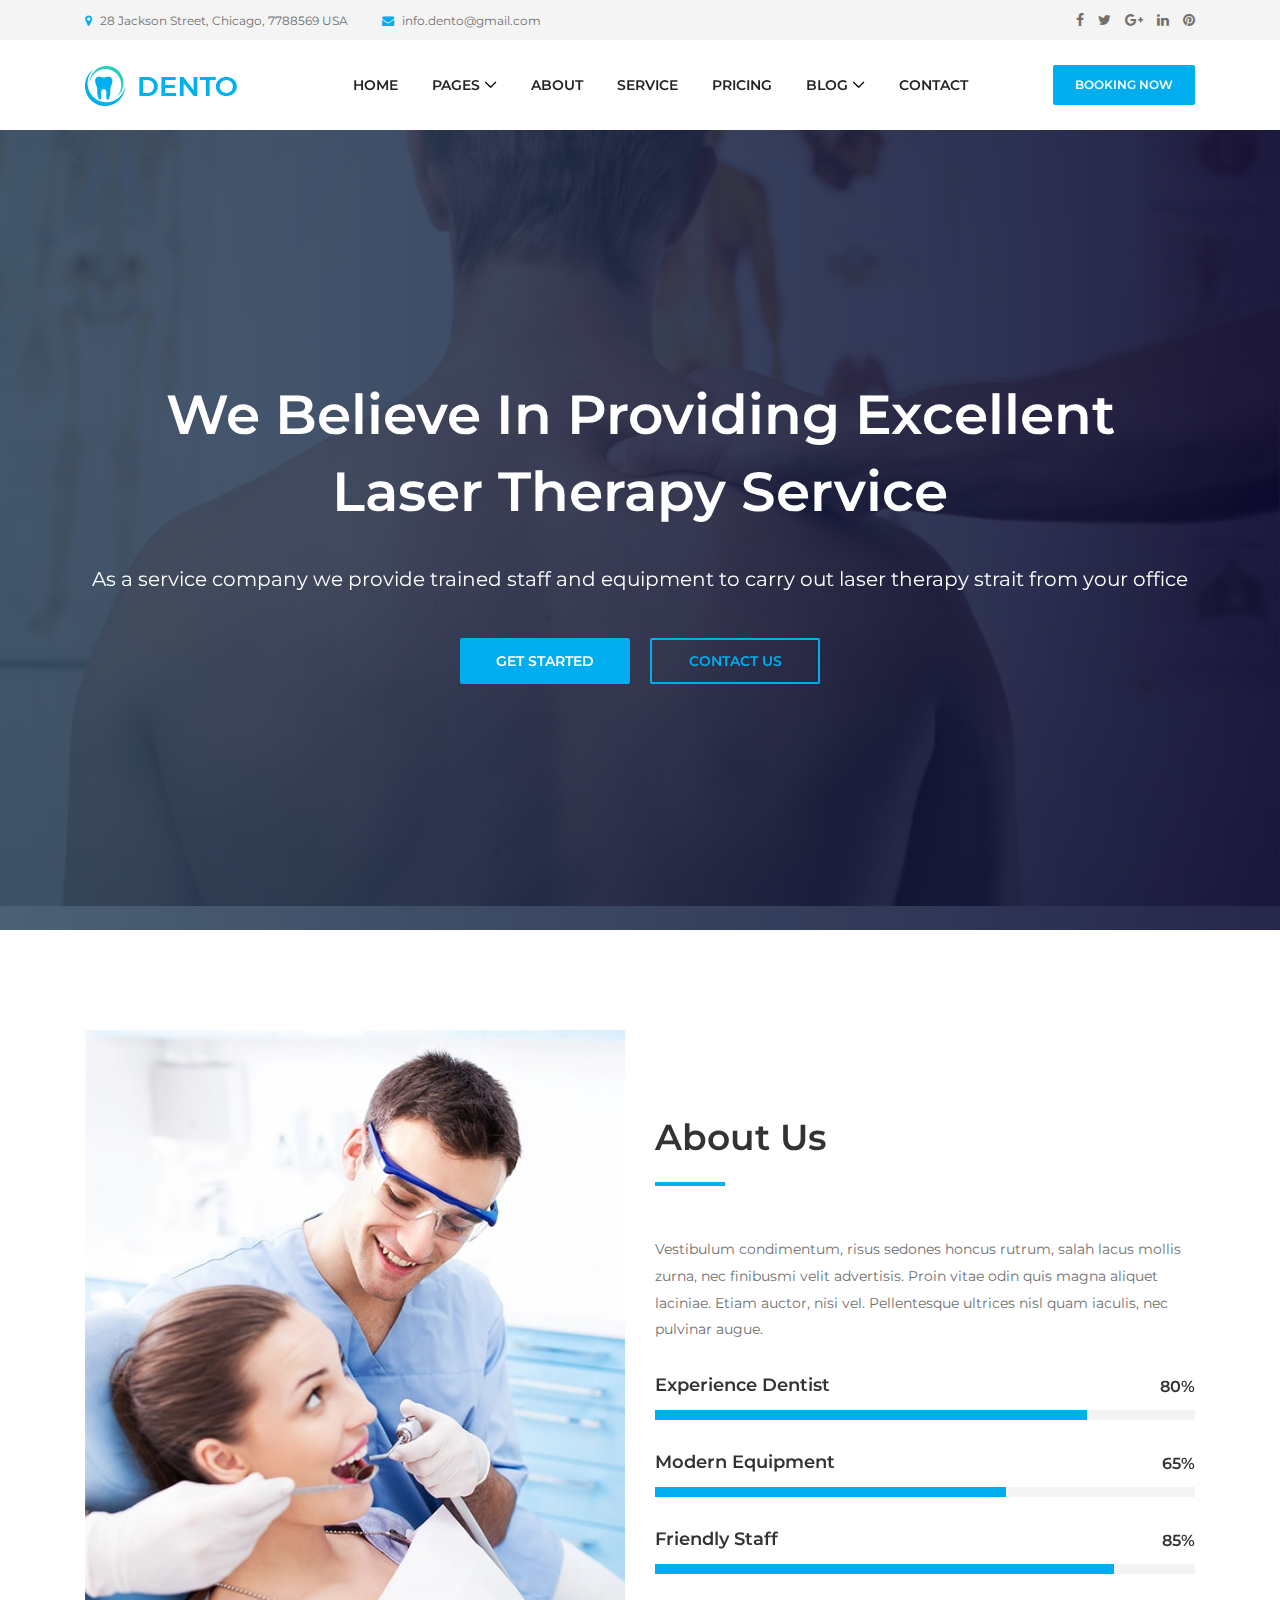
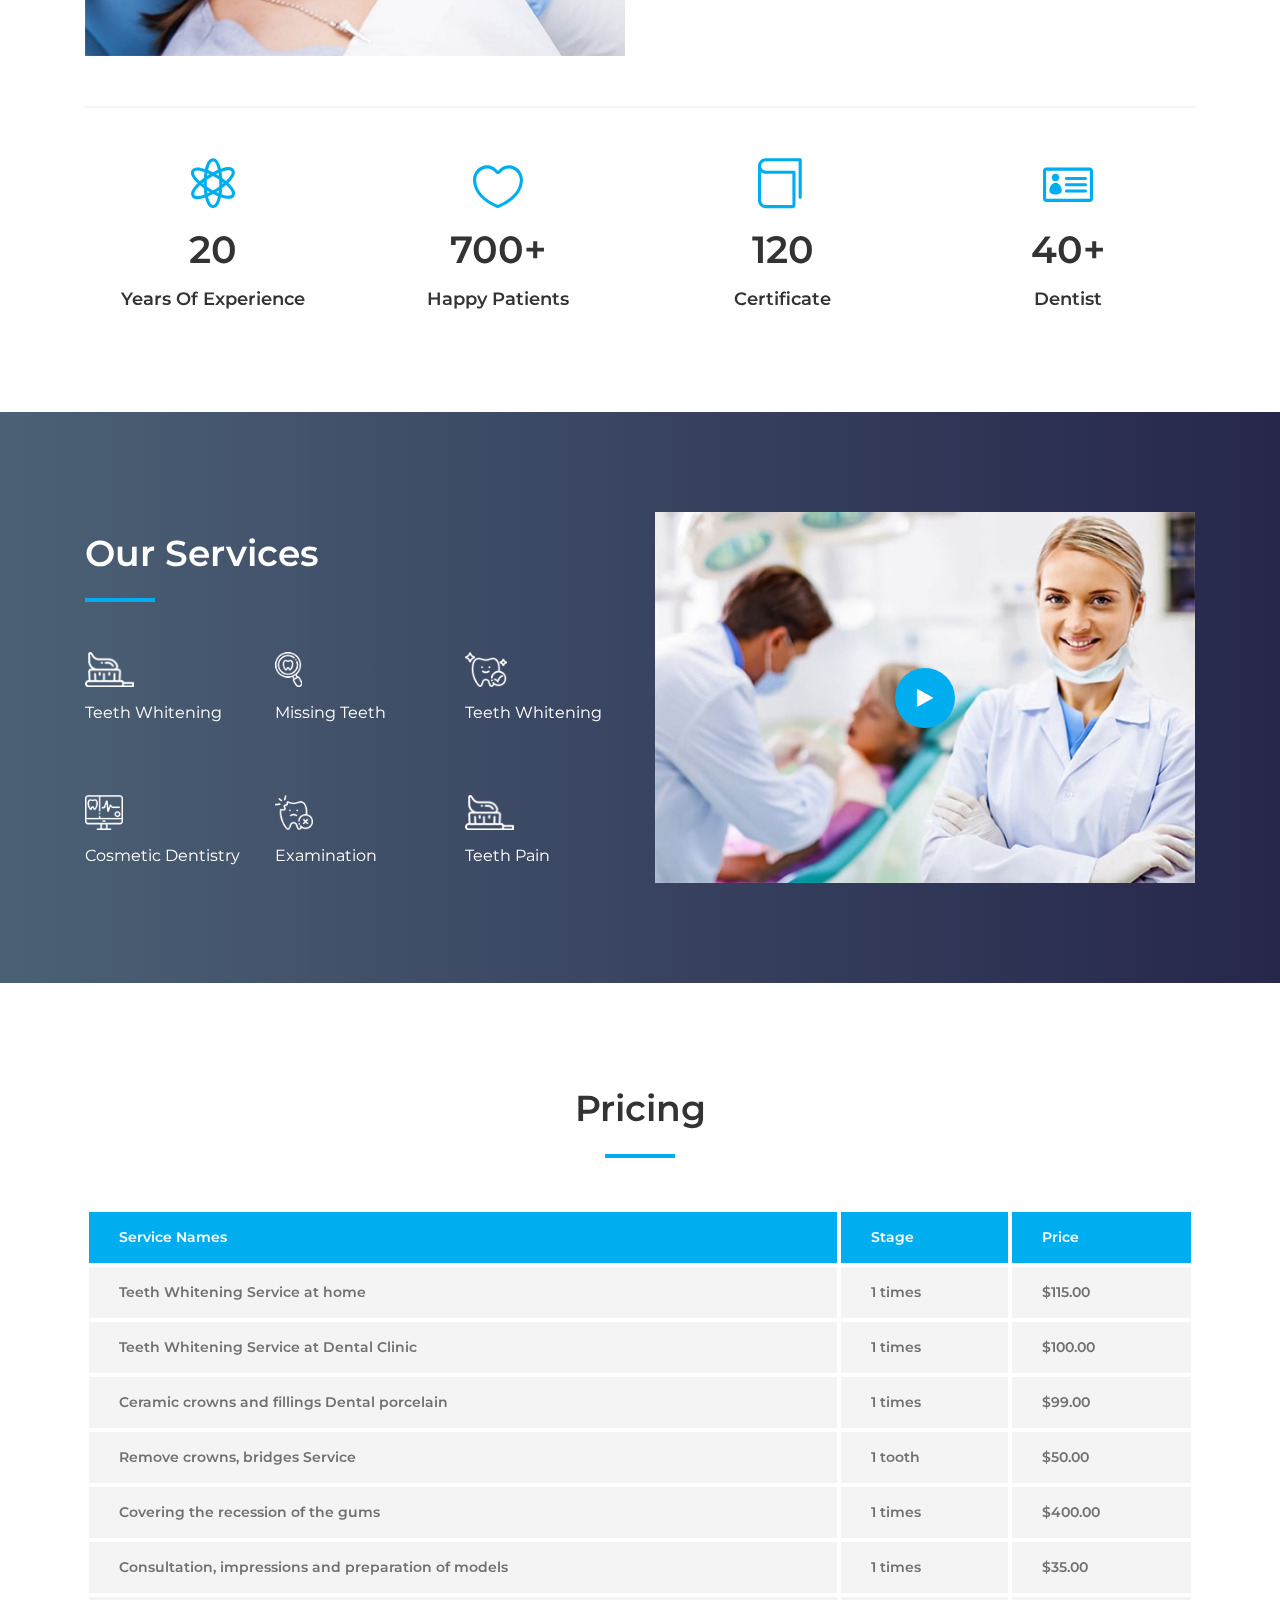
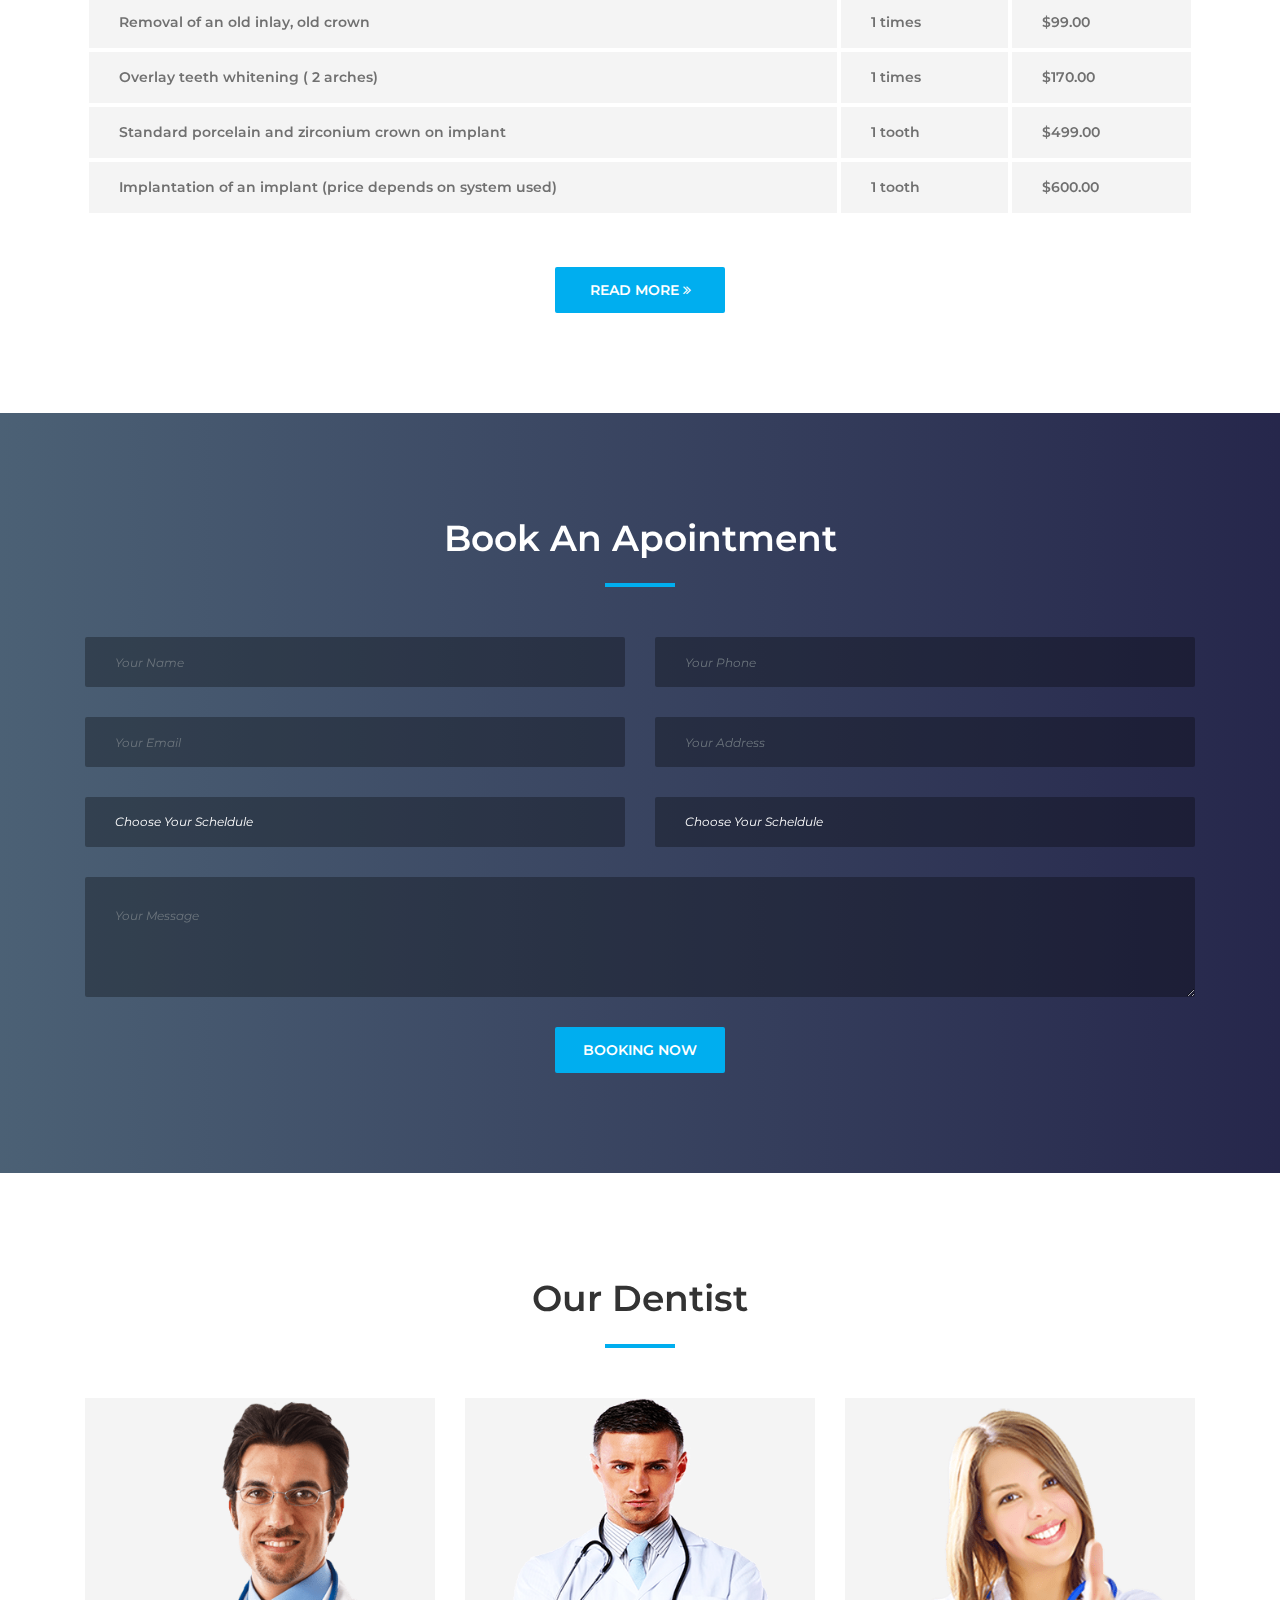
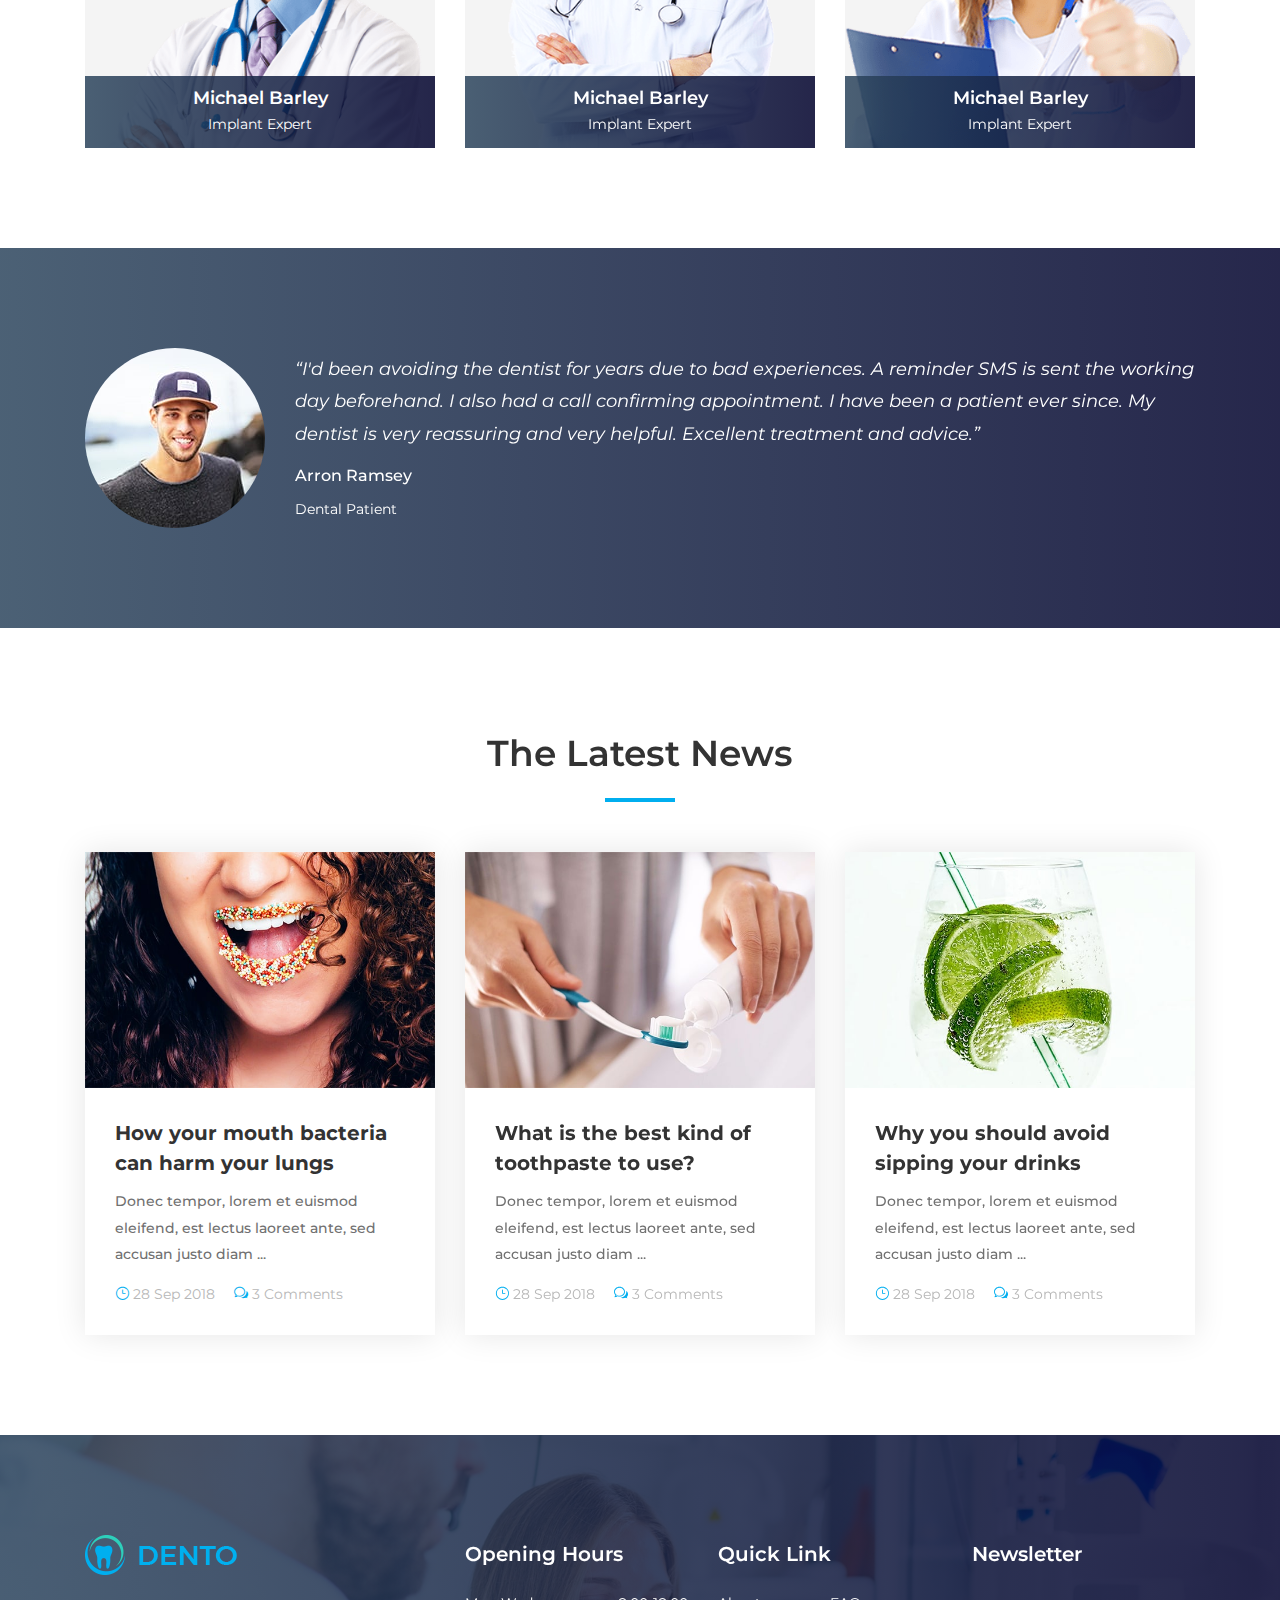
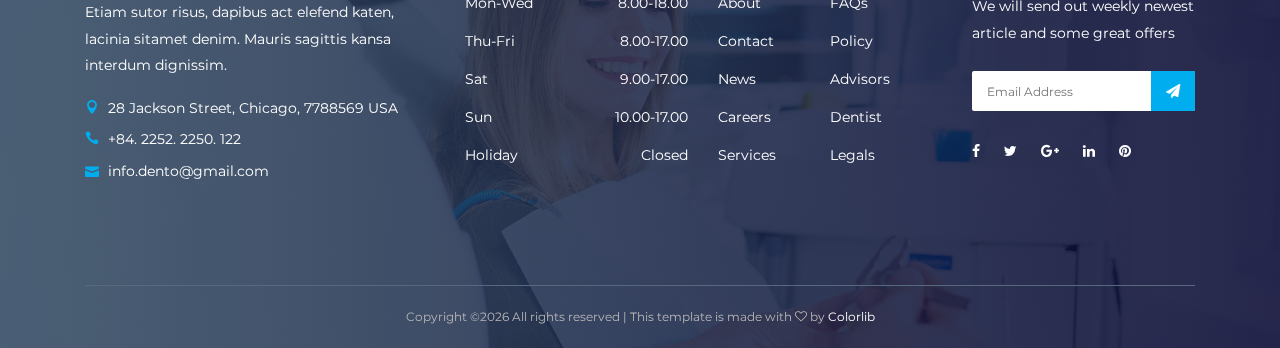
==== index.html @ 0f9172af "adding new files" ====
<!DOCTYPE html>
<html lang="en">

<head>
  <meta charset="UTF-8">
  <meta name="description" content="Dento - Dentist &amp; Medical HTML Template">
  <meta http-equiv="X-UA-Compatible" content="IE=edge">
  <meta name="viewport" content="width=device-width, initial-scale=1, shrink-to-fit=no">

  <!-- Title -->
  <title>Dento - Dentist &amp; Medical HTML Template</title>

  <!-- Favicon -->
  <link rel="icon" href="./img/core-img/favicon.ico">

  <!-- Core Stylesheet -->
  <link rel="stylesheet" href="style.css">

</head>

<body>
  <!-- Preloader -->
  <div id="preloader">
    <div class="preload-content">
      <div id="dento-load"></div>
    </div>
  </div>

  <!-- ***** Header Area Start ***** -->
  <header class="header-area">
    <!-- Top Header Area -->
    <div class="top-header-area">
      <div class="container h-100">
        <div class="row h-100 align-items-center">
          <!-- Top Content -->
          <div class="col-6 col-md-9 col-lg-8">
            <div class="top-header-content">
              <a href="#" data-toggle="tooltip" data-placement="bottom" title="28 Jackson Street, Chicago, 7788569 USA"><i class="fa fa-map-marker"></i> <span>28 Jackson Street, Chicago, 7788569 USA</span></a>
              <a href="#" data-toggle="tooltip" data-placement="bottom" title="info.dento@gmail.com"><i class="fa fa-envelope"></i> <span>info.dento@gmail.com</span></a>
            </div>
          </div>
          <!-- Top Header Social Info -->
          <div class="col-6 col-md-3 col-lg-4">
            <div class="top-header-social-info text-right">
              <a href="#" data-toggle="tooltip" data-placement="bottom" title="Facebook"><i class="fa fa-facebook"></i></a>
              <a href="#" data-toggle="tooltip" data-placement="bottom" title="Twitter"><i class="fa fa-twitter"></i></a>
              <a href="#" data-toggle="tooltip" data-placement="bottom" title="Google Plus"><i class="fa fa-google-plus"></i></a>
              <a href="#" data-toggle="tooltip" data-placement="bottom" title="Linkedin"><i class="fa fa-linkedin"></i></a>
              <a href="#" data-toggle="tooltip" data-placement="bottom" title="Pinterest"><i class="fa fa-pinterest"></i></a>
            </div>
          </div>
        </div>
      </div>
    </div>
    <!-- Top Header End -->

    <!-- Main Header Start -->
    <div class="main-header-area">
      <div class="classy-nav-container breakpoint-off">
        <div class="container">
          <!-- Classy Menu -->
          <nav class="classy-navbar justify-content-between" id="dentoNav">

            <!-- Logo -->
            <a class="nav-brand" href="index.html"><img src="./img/core-img/logo.png" alt=""></a>

            <!-- Navbar Toggler -->
            <div class="classy-navbar-toggler">
              <span class="navbarToggler"><span></span><span></span><span></span></span>
            </div>

            <!-- Menu -->
            <div class="classy-menu">

              <!-- Close Button -->
              <div class="classycloseIcon">
                <div class="cross-wrap"><span class="top"></span><span class="bottom"></span></div>
              </div>

              <!-- Nav Start -->
              <div class="classynav">
                <ul id="nav">
                  <li><a href="index.html">Home</a></li>
                  <li><a href="#">Pages</a>
                    <ul class="dropdown">
                      <li><a href="index.html">- Home</a></li>
                      <li><a href="about.html">- About Us</a></li>
                      <li><a href="service.html">- Service</a></li>
                      <li><a href="pricing.html">- Pricing</a></li>
                      <li><a href="blog.html">- Blog</a></li>
                      <li><a href="blog-details.html">- Blog Details</a></li>
                      <li><a href="contact.html">- Contact</a></li>
                      <li><a href="#">- Dropdown</a>
                        <ul class="dropdown">
                          <li><a href="#">- Dropdown Item</a></li>
                          <li><a href="#">- Dropdown Item</a>
                            <ul class="dropdown">
                              <li><a href="#">- Even Dropdown</a></li>
                              <li><a href="#">- Even Dropdown</a></li>
                              <li><a href="#">- Even Dropdown</a></li>
                              <li><a href="#">- Even Dropdown</a></li>
                            </ul>
                          </li>
                          <li><a href="#">- Dropdown Item</a></li>
                          <li><a href="#">- Dropdown Item</a></li>
                        </ul>
                      </li>
                    </ul>
                  </li>
                  <li><a href="about.html">About</a></li>
                  <li><a href="service.html">Service</a></li>
                  <li><a href="pricing.html">Pricing</a></li>
                  <li><a href="#">Blog</a>
                    <ul class="dropdown">
                      <li><a href="blog.html">- Blog</a></li>
                      <li><a href="blog-details.html">- Blog Details</a></li>
                    </ul>
                  </li>
                  <li><a href="./contact.html">Contact</a></li>
                </ul>
              </div>
              <!-- Nav End -->
            </div>

            <!-- Booking Now Button -->
            <a href="#" class="btn dento-btn booking-btn">Booking Now</a>
          </nav>
        </div>
      </div>
    </div>
  </header>
  <!-- ***** Header Area End ***** -->

  <!-- ***** Welcome Area Start ***** -->
  <section class="welcome-area">
    <!-- Welcome Slides -->
    <div class="welcome-slides owl-carousel">
      <!-- Single Welcome Slide -->
      <div class="welcome-welcome-slide bg-img bg-gradient-overlay jarallax" style="background-image: url(img/bg-img/1.jpg);">
        <div class="container h-100">
          <div class="row h-100 align-items-center">
            <div class="col-12">
              <!-- Welcome Text -->
              <div class="welcome-text text-center">
                <h2 data-animation="fadeInUp" data-delay="100ms">We Believe In Providing Excellent Laser Therapy Service</h2>
                <p data-animation="fadeInUp" data-delay="300ms"> As a service company we provide trained staff and equipment to carry out laser therapy strait from your office </p>
                <div class="welcome-btn-group">
                  <a href="#" class="btn dento-btn mx-2" data-animation="fadeInUp" data-delay="500ms">Get Started</a>
                  <a href="#" class="btn dento-btn mx-2 active" data-animation="fadeInUp" data-delay="700ms">Contact Us</a>
                </div>
              </div>
            </div>
          </div>
        </div>
      </div>

      <!-- Single Welcome Slide -->
      <div class="welcome-welcome-slide bg-img bg-gradient-overlay jarallax" style="background-image: url(img/bg-img/2.jpg);">
        <div class="container h-100">
          <div class="row h-100 align-items-center">
            <div class="col-12">
              <!-- Welcome Text -->
              <div class="welcome-text text-center">
                <h2 data-animation="fadeInDown" data-delay="100ms">We Believe Everyone Should Have Easy Access To Great Dental Care</h2>
                <p data-animation="fadeInDown" data-delay="300ms">As a leading industry innovator, Dento is opening up exciting new opportunities for dental professionals, investors, employees & suppliers. Contact us to find out what we have to
                  offer you.</p>
                <div class="welcome-btn-group">
                  <a href="#" class="btn dento-btn mx-2" data-animation="fadeInDown" data-delay="500ms">Get Started</a>
                  <a href="#" class="btn dento-btn mx-2 active" data-animation="fadeInDown" data-delay="700ms">Contact Us</a>
                </div>
              </div>
            </div>
          </div>
        </div>
      </div>
    </div>
  </section>
  <!-- ***** Welcome Area End ***** -->

  <!-- ****** About Us Area Start ******* -->
  <section class="dento-about-us-area section-padding-100-0">
    <div class="container">
      <div class="row align-items-center">
        <!-- About Us Thumbnail -->
        <div class="col-12 col-md-6">
          <div class="about-us-thumbnail mb-50">
            <img src="./img/bg-img/15.jpg" alt="">
          </div>
        </div>
        <!-- About Content -->
        <div class="col-12 col-md-6">
          <div class="about-us-content mb-50">
            <!-- Section Heading -->
            <div class="section-heading">
              <h2>About Us</h2>
              <div class="line"></div>
            </div>
            <p>Vestibulum condimentum, risus sedones honcus rutrum, salah lacus mollis zurna, nec finibusmi velit advertisis. Proin vitae odin quis magna aliquet laciniae. Etiam auctor, nisi vel. Pellentesque ultrices nisl quam iaculis, nec pulvinar
              augue.</p>

            <!-- Single Skills Area -->
            <div class="single-skills-area mt-30">
              <h6>Experience Dentist</h6>
              <div id="bar1" class="barfiller">
                <span class="tip"></span>
                <span class="fill" data-percentage="80"></span>
              </div>
            </div>

            <!-- Single Skills Area -->
            <div class="single-skills-area mt-30">
              <h6>Modern Equipment</h6>
              <div id="bar2" class="barfiller">
                <span class="tip"></span>
                <span class="fill" data-percentage="65"></span>
              </div>
            </div>

            <!-- Single Skills Area -->
            <div class="single-skills-area mt-30">
              <h6>Friendly Staff</h6>
              <div id="bar3" class="barfiller">
                <span class="tip"></span>
                <span class="fill" data-percentage="85"></span>
              </div>
            </div>
          </div>
        </div>
      </div>
    </div>
  </section>
  <!-- ****** About Us Area End ****** -->

  <div class="container">
    <div class="dento-border clearfix"></div>
  </div>

  <!-- Cool Facts Area Start -->
  <section class="dento-cta-area">
    <div class="container">
      <div class="row">
        <!-- Cool Facts Area -->
        <div class="col-12 col-sm-6 col-lg-3">
          <div class="single-cta text-center mt-50 mb-100">
            <i class="icon_genius"></i>
            <h2><span class="counter">20</span></h2>
            <h5>Years Of Experience</h5>
          </div>
        </div>

        <!-- Cool Facts Area -->
        <div class="col-12 col-sm-6 col-lg-3">
          <div class="single-cta text-center mt-50 mb-100">
            <i class="icon_heart_alt"></i>
            <h2><span class="counter">700</span>+</h2>
            <h5>Happy Patients</h5>
          </div>
        </div>

        <!-- Cool Facts Area -->
        <div class="col-12 col-sm-6 col-lg-3">
          <div class="single-cta text-center mt-50 mb-100">
            <i class="icon_book_alt"></i>
            <h2><span class="counter">120</span></h2>
            <h5>Certificate</h5>
          </div>
        </div>

        <!-- Cool Facts Area -->
        <div class="col-12 col-sm-6 col-lg-3">
          <div class="single-cta text-center mt-50 mb-100">
            <i class="icon_id"></i>
            <h2><span class="counter">40</span>+</h2>
            <h5>Dentist</h5>
          </div>
        </div>
      </div>
    </div>
  </section>
  <!-- Cool Facts Area End -->

  <!-- Dento Service Area Start -->
  <section class="dento-service-area section-padding-100-0 bg-img bg-gradient-overlay jarallax clearfix" style="background-image: url('img/bg-img/13.jpg');">
    <div class="container">
      <div class="row align-items-center">
        <!-- Service Content -->
        <div class="col-12 col-lg-6">
          <div class="service-content mb-30">
            <!-- Section Heading -->
            <div class="section-heading white">
              <h2>Our Services</h2>
              <div class="line"></div>
            </div>

            <div class="row">
              <!-- Single Service -->
              <div class="col-6 col-md-4">
                <div class="single-service mb-70">
                  <img src="./img/core-img/s1.png" alt="">
                  <h6>Teeth Whitening</h6>
                </div>
              </div>

              <!-- Single Service -->
              <div class="col-6 col-md-4">
                <div class="single-service mb-70">
                  <img src="./img/core-img/s2.png" alt="">
                  <h6>Missing Teeth</h6>
                </div>
              </div>

              <!-- Single Service -->
              <div class="col-6 col-md-4">
                <div class="single-service mb-70">
                  <img src="./img/core-img/s3.png" alt="">
                  <h6>Teeth Whitening</h6>
                </div>
              </div>

              <!-- Single Service -->
              <div class="col-6 col-md-4">
                <div class="single-service mb-70">
                  <img src="./img/core-img/s4.png" alt="">
                  <h6>Cosmetic Dentistry</h6>
                </div>
              </div>

              <!-- Single Service -->
              <div class="col-6 col-md-4">
                <div class="single-service mb-70">
                  <img src="./img/core-img/s5.png" alt="">
                  <h6>Examination</h6>
                </div>
              </div>

              <!-- Single Service -->
              <div class="col-6 col-md-4">
                <div class="single-service mb-70">
                  <img src="./img/core-img/s1.png" alt="">
                  <h6>Teeth Pain</h6>
                </div>
              </div>
            </div>
          </div>
        </div>

        <!-- Video Area -->
        <div class="col-12 col-lg-6">
          <div class="dento-video-area mb-100">
            <img src="./img/bg-img/14.jpg" alt="">
            <!-- Play Button -->
            <a href="#" class="video-play-button"><i class="fa fa-play" aria-hidden="true"></i></a>
          </div>
        </div>
      </div>
    </div>
  </section>
  <!-- Dento Service Area End -->

  <!-- Dento Pricing Table Area Start -->
  <section class="dento-pricing-table-area section-padding-100">
    <div class="container">
      <div class="row">
        <!-- Section Heading -->
        <div class="col-12">
          <div class="section-heading text-center">
            <h2>Pricing</h2>
            <div class="line"></div>
          </div>
        </div>
      </div>

      <div class="row">
        <div class="col-12">
          <div class="dento-price-table table-responsive">
            <table class="table table-borderless mb-0">
              <thead>
                <tr>
                  <th scope="col">Service Names</th>
                  <th scope="col">Stage</th>
                  <th scope="col">Price</th>
                </tr>
              </thead>
              <tbody>
                <tr>
                  <th scope="row">Teeth Whitening Service at home</th>
                  <td>1 times</td>
                  <td>$115.00</td>
                </tr>
                <tr>
                  <th scope="row">Teeth Whitening Service at Dental Clinic</th>
                  <td>1 times</td>
                  <td>$100.00</td>
                </tr>
                <tr>
                  <th scope="row">Ceramic crowns and fillings Dental porcelain</th>
                  <td>1 times</td>
                  <td>$99.00</td>
                </tr>
                <tr>
                  <th scope="row">Remove crowns, bridges Service</th>
                  <td>1 tooth</td>
                  <td>$50.00</td>
                </tr>
                <tr>
                  <th scope="row">Covering the recession of the gums</th>
                  <td>1 times</td>
                  <td>$400.00</td>
                </tr>
                <tr>
                  <th scope="row">Consultation, impressions and preparation of models</th>
                  <td>1 times</td>
                  <td>$35.00</td>
                </tr>
                <tr>
                  <th scope="row">Removal of an old inlay, old crown</th>
                  <td>1 times</td>
                  <td>$99.00</td>
                </tr>
                <tr>
                  <th scope="row">Overlay teeth whitening ( 2 arches)</th>
                  <td>1 times</td>
                  <td>$170.00</td>
                </tr>
                <tr>
                  <th scope="row">Standard porcelain and zirconium crown on implant</th>
                  <td>1 tooth</td>
                  <td>$499.00</td>
                </tr>
                <tr>
                  <th scope="row">Implantation of an implant (price depends on system used)</th>
                  <td>1 tooth</td>
                  <td>$600.00</td>
                </tr>
              </tbody>
            </table>
          </div>
        </div>

        <div class="col-12">
          <div class="more-btn text-center mt-50">
            <a href="#" class="btn dento-btn">Read More <i class="fa fa-angle-double-right"></i></a>
          </div>
        </div>
      </div>
    </div>
  </section>
  <!-- Dento Pricing Table Area End -->

  <!-- Book An Oppointment Area Start -->
  <section class="book-an-oppointment-area section-padding-100 bg-img bg-gradient-overlay jarallax clearfix" style="background-image: url('img/bg-img/12.jpg');">
    <div class="container">
      <div class="row">
        <!-- Section Heading -->
        <div class="col-12">
          <div class="section-heading text-center white">
            <h2>Book An Apointment</h2>
            <div class="line"></div>
          </div>
        </div>
      </div>

      <div class="row">
        <div class="col-12">
          <!-- Appointment Form -->
          <div class="appointment-form">
            <form action="#" method="post">
              <div class="row">
                <div class="col-md-6">
                  <div class="form-group mb-30">
                    <input type="text" name="your-name" class="form-control" placeholder="Your Name" required>
                  </div>
                </div>
                <div class="col-md-6">
                  <div class="form-group mb-30">
                    <input type="text" name="your-phone" class="form-control" placeholder="Your Phone" required>
                  </div>
                </div>
                <div class="col-md-6">
                  <div class="form-group mb-30">
                    <input type="email" name="your-email" class="form-control" placeholder="Your Email" required>
                  </div>
                </div>
                <div class="col-md-6">
                  <div class="form-group mb-30">
                    <input type="text" name="your-address" class="form-control" placeholder="Your Address">
                  </div>
                </div>
                <div class="col-md-6">
                  <div class="form-group mb-30">
                    <select name="your-scheldule" class="form-control">
                      <option value="Choose Your Scheldule">Choose Your Scheldule</option>
                      <option value="9 AM to 10 AM">9 AM to 10 AM</option>
                      <option value="11 AM to 12 PM">11 AM to 12 PM</option>
                      <option value="2 PM to 4 PM">2 PM to 4 PM</option>
                      <option value="8 PM to 10 PM">8 PM to 10 PM</option>
                    </select>
                  </div>
                </div>
                <div class="col-md-6">
                  <div class="form-group mb-30">
                    <select name="your-time" class="form-control">
                      <option value="Choose Your Time">Choose Your Scheldule</option>
                      <option value="9 AM to 10 AM">9 AM to 10 AM</option>
                      <option value="11 AM to 12 PM">11 AM to 12 PM</option>
                      <option value="2 PM to 4 PM">2 PM to 4 PM</option>
                      <option value="8 PM to 10 PM">8 PM to 10 PM</option>
                    </select>
                  </div>
                </div>
                <div class="col-12">
                  <div class="form-group mb-30">
                    <textarea name="your-message" class="form-control" placeholder="Your Message"></textarea>
                  </div>
                </div>
                <div class="col-12 text-center">
                  <button type="submit" class="btn dento-btn">Booking Now</button>
                </div>
              </div>
            </form>
          </div>
        </div>
      </div>
    </div>
  </section>
  <!-- Book An Oppointment Area End -->

  <!-- ***** Dento Dentist Area Start ***** -->
  <section class="dentist-area section-padding-100-0">
    <div class="container">
      <div class="row">
        <!-- Section Heading -->
        <div class="col-12">
          <div class="section-heading text-center">
            <h2>Our Dentist</h2>
            <div class="line"></div>
          </div>
        </div>
      </div>

      <div class="row">
        <!-- Single Dentist Area -->
        <div class="col-12 col-sm-6 col-md-4">
          <div class="single-dentist-area mb-100">
            <img src="./img/bg-img/9.png" alt="">
            <!-- Dentist Content -->
            <div class="dentist-content">
              <!-- Social Info -->
              <div class="dentist-social-info">
                <a href="#"><i class="fa fa-facebook"></i></a>
                <a href="#"><i class="fa fa-twitter"></i></a>
                <a href="#"><i class="fa fa-google-plus"></i></a>
              </div>
              <!-- Dentist Info -->
              <div class="dentist-info bg-gradient-overlay">
                <h5>Michael Barley</h5>
                <p>Implant Expert</p>
              </div>
            </div>
          </div>
        </div>

        <!-- Single Dentist Area -->
        <div class="col-12 col-sm-6 col-md-4">
          <div class="single-dentist-area mb-100">
            <img src="./img/bg-img/10.png" alt="">
            <!-- Dentist Content -->
            <div class="dentist-content">
              <!-- Social Info -->
              <div class="dentist-social-info">
                <a href="#"><i class="fa fa-facebook"></i></a>
                <a href="#"><i class="fa fa-twitter"></i></a>
                <a href="#"><i class="fa fa-google-plus"></i></a>
              </div>
              <!-- Dentist Info -->
              <div class="dentist-info bg-gradient-overlay">
                <h5>Michael Barley</h5>
                <p>Implant Expert</p>
              </div>
            </div>
          </div>
        </div>

        <!-- Single Dentist Area -->
        <div class="col-12 col-sm-6 col-md-4">
          <div class="single-dentist-area mb-100">
            <img src="./img/bg-img/11.png" alt="">
            <!-- Dentist Content -->
            <div class="dentist-content">
              <!-- Social Info -->
              <div class="dentist-social-info">
                <a href="#"><i class="fa fa-facebook"></i></a>
                <a href="#"><i class="fa fa-twitter"></i></a>
                <a href="#"><i class="fa fa-google-plus"></i></a>
              </div>
              <!-- Dentist Info -->
              <div class="dentist-info bg-gradient-overlay">
                <h5>Michael Barley</h5>
                <p>Implant Expert</p>
              </div>
            </div>
          </div>
        </div>
      </div>
    </div>
  </section>
  <!-- ***** Dento Dentist Area End ***** -->

  <!-- ***** Testimonials Area Start ***** -->
  <section class="testimonials-area section-padding-100 bg-img bg-gradient-overlay jarallax clearfix" style="background-image: url('img/bg-img/7.jpg');">
    <div class="container">
      <div class="row">
        <div class="col-12">
          <!-- Testimonials Slides -->
          <div class="testimonials-slides owl-carousel">
            <!-- Single Testimonials Slide -->
            <div class="single-testimonial-slide d-flex align-items-center">
              <!-- Thumbnail -->
              <div class="testimonial-thumb">
                <img src="./img/bg-img/8.jpg" alt="">
              </div>
              <!-- Content -->
              <div class="testimonial-content">
                <h5>“I'd been avoiding the dentist for years due to bad experiences. A reminder SMS is sent the working day beforehand. I also had a call confirming appointment. I have been a patient ever since. My dentist is very reassuring and
                  very helpful. Excellent treatment and advice.”</h5>
                <h6>Arron Ramsey</h6>
                <p>Dental Patient</p>
              </div>
            </div>

            <!-- Single Testimonials Slide -->
            <div class="single-testimonial-slide d-flex align-items-center">
              <!-- Thumbnail -->
              <div class="testimonial-thumb">
                <img src="./img/bg-img/8.jpg" alt="">
              </div>
              <!-- Content -->
              <div class="testimonial-content">
                <h5>“I'd been avoiding the dentist for years due to bad experiences. A reminder SMS is sent the working day beforehand. I also had a call confirming appointment. I have been a patient ever since. My dentist is very reassuring and
                  very helpful. Excellent treatment and advice.”</h5>
                <h6>Arron Ramsey</h6>
                <p>Dental Patient</p>
              </div>
            </div>

            <!-- Single Testimonials Slide -->
            <div class="single-testimonial-slide d-flex align-items-center">
              <!-- Thumbnail -->
              <div class="testimonial-thumb">
                <img src="./img/bg-img/8.jpg" alt="">
              </div>
              <!-- Content -->
              <div class="testimonial-content">
                <h5>“I'd been avoiding the dentist for years due to bad experiences. A reminder SMS is sent the working day beforehand. I also had a call confirming appointment. I have been a patient ever since. My dentist is very reassuring and
                  very helpful. Excellent treatment and advice.”</h5>
                <h6>Arron Ramsey</h6>
                <p>Dental Patient</p>
              </div>
            </div>
          </div>
        </div>
      </div>
    </div>
  </section>
  <!-- ***** Testimonials Area End ***** -->

  <!-- ***** Blog Area Start ***** -->
  <section class="dento-blog-area section-padding-100-0 clearfix">
    <div class="container">
      <div class="row">
        <!-- Section Heading -->
        <div class="col-12">
          <div class="section-heading text-center">
            <h2>The Latest News</h2>
            <div class="line"></div>
          </div>
        </div>
      </div>

      <div class="row">
        <!-- Single Blog Item -->
        <div class="col-12 col-md-6 col-lg-4">
          <div class="single-blog-item mb-100">
            <a href="./blog-details.html">
              <img src="./img/bg-img/4.jpg" alt="">
            </a>
            <!-- Blog Content -->
            <div class="blog-content">
              <a href="./blog-details.html" class="post-title">How your mouth bacteria can harm your lungs</a>
              <p>Donec tempor, lorem et euismod eleifend, est lectus laoreet ante, sed accusan justo diam ...</p>
              <div class="post-meta">
                <a href="#"><i class="icon_clock_alt"></i> 28 Sep 2018</a>
                <a href="#"><i class="icon_chat_alt"></i> 3 Comments</a>
              </div>
            </div>
          </div>
        </div>

        <!-- Single Blog Item -->
        <div class="col-12 col-md-6 col-lg-4">
          <div class="single-blog-item mb-100">
            <a href="./blog-details.html">
              <img src="./img/bg-img/5.jpg" alt="">
            </a>
            <!-- Blog Content -->
            <div class="blog-content">
              <a href="./blog-details.html" class="post-title">What is the best kind of toothpaste to use?</a>
              <p>Donec tempor, lorem et euismod eleifend, est lectus laoreet ante, sed accusan justo diam ...</p>
              <div class="post-meta">
                <a href="#"><i class="icon_clock_alt"></i> 28 Sep 2018</a>
                <a href="#"><i class="icon_chat_alt"></i> 3 Comments</a>
              </div>
            </div>
          </div>
        </div>

        <!-- Single Blog Item -->
        <div class="col-12 col-md-6 col-lg-4">
          <div class="single-blog-item mb-100">
            <a href="./blog-details.html">
              <img src="./img/bg-img/6.jpg" alt="">
            </a>
            <!-- Blog Content -->
            <div class="blog-content">
              <a href="./blog-details.html" class="post-title">Why you should avoid sipping your drinks</a>
              <p>Donec tempor, lorem et euismod eleifend, est lectus laoreet ante, sed accusan justo diam ...</p>
              <div class="post-meta">
                <a href="#"><i class="icon_clock_alt"></i> 28 Sep 2018</a>
                <a href="#"><i class="icon_chat_alt"></i> 3 Comments</a>
              </div>
            </div>
          </div>
        </div>
      </div>
    </div>
  </section>
  <!-- ***** Blog Area End ***** -->

  <!-- ***** Footer Area Start ***** -->
  <footer class="footer-area bg-img bg-gradient-overlay" style="background-image: url(img/bg-img/3.jpg);">
    <div class="container">
      <div class="row">
        <!-- Single Footer Widget -->
        <div class="col-12 col-sm-6 col-lg-4">
          <div class="single-footer-widget">
            <a href="./index.html" class="d-block mb-4"><img src="./img/core-img/logo.png" alt=""></a>
            <p>Etiam sutor risus, dapibus act elefend katen, lacinia sitamet denim. Mauris sagittis kansa interdum dignissim.</p>
            <div class="footer-contact">
              <p><i class="icon_pin"></i> 28 Jackson Street, Chicago, 7788569 USA</p>
              <p><i class="icon_phone"></i> +84. 2252. 2250. 122</p>
              <p><i class="icon_mail"></i> info.dento@gmail.com</p>
            </div>
          </div>
        </div>

        <!-- Single Footer Widget -->
        <div class="col-12 col-sm-6 col-lg">
          <div class="single-footer-widget">
            <!-- Widget Title -->
            <h5 class="widget-title">Opening Hours</h5>

            <!-- Opening Hours -->
            <ul class="opening-hours">
              <li><span>Mon-Wed</span> <span>8.00-18.00</span></li>
              <li><span>Thu-Fri</span> <span>8.00-17.00</span></li>
              <li><span>Sat</span> <span>9.00-17.00</span></li>
              <li><span>Sun</span> <span>10.00-17.00</span></li>
              <li><span>Holiday</span> <span>Closed</span></li>
            </ul>
          </div>
        </div>

        <!-- Single Footer Widget -->
        <div class="col-12 col-sm-6 col-lg">
          <div class="single-footer-widget">
            <!-- Widget Title -->
            <h5 class="widget-title">Quick Link</h5>

            <!-- Quick Links Nav -->
            <nav>
              <ul class="quick-links">
                <li><a href="#">About</a></li>
                <li><a href="#">FAQs</a></li>
                <li><a href="#">Contact</a></li>
                <li><a href="#">Policy</a></li>
                <li><a href="#">News</a></li>
                <li><a href="#">Advisors</a></li>
                <li><a href="#">Careers</a></li>
                <li><a href="#">Dentist</a></li>
                <li><a href="#">Services</a></li>
                <li><a href="#">Legals</a></li>
              </ul>
            </nav>
          </div>
        </div>

        <!-- Single Footer Widget -->
        <div class="col-12 col-sm-6 col-lg">
          <div class="single-footer-widget">
            <!-- Widget Title -->
            <h5 class="widget-title">Newsletter</h5>

            <p>We will send out weekly newest article and some great offers</p>
            <!-- Newsletter Form -->
            <div class="footer-newsletter-form">
              <form action="#" method="post">
                <input type="email" name="nl-email" value="" placeholder="Email Address">
                <button type="submit"><i class="fa fa-paper-plane" aria-hidden="true"></i></button>
              </form>
            </div>

            <!-- Social Info -->
            <div class="footer-social-info">
              <a href="#" data-toggle="tooltip" data-placement="top" title="Facebook"><i class="fa fa-facebook"></i></a>
              <a href="#" data-toggle="tooltip" data-placement="top" title="Twitter"><i class="fa fa-twitter"></i></a>
              <a href="#" data-toggle="tooltip" data-placement="top" title="Google Plus"><i class="fa fa-google-plus"></i></a>
              <a href="#" data-toggle="tooltip" data-placement="top" title="Linkedin"><i class="fa fa-linkedin"></i></a>
              <a href="#" data-toggle="tooltip" data-placement="top" title="Pinterest"><i class="fa fa-pinterest"></i></a>
            </div>
          </div>
        </div>
      </div>
    </div>

    <!-- Copywrite Area -->
    <div class="container">
      <div class="row">
        <div class="col-12">
          <div class="copywrite-content">
            <p><!-- Link back to Colorlib can't be removed. Template is licensed under CC BY 3.0. -->
Copyright &copy;<script>document.write(new Date().getFullYear());</script> All rights reserved | This template is made with <i class="fa fa-heart-o" aria-hidden="true"></i> by <a href="https://colorlib.com" target="_blank">Colorlib</a>
<!-- Link back to Colorlib can't be removed. Template is licensed under CC BY 3.0. --></p>
          </div>
        </div>
      </div>
    </div>
  </footer>
  <!-- ***** Footer Area End ***** -->

  <!-- ******* All JS ******* -->
  <!-- jQuery js -->
  <script src="js/jquery.min.js"></script>
  <!-- Popper js -->
  <script src="js/popper.min.js"></script>
  <!-- Bootstrap js -->
  <script src="js/bootstrap.min.js"></script>
  <!-- All js -->
  <script src="js/dento.bundle.js"></script>
  <!-- Active js -->
  <script src="js/default-assets/active.js"></script>

</body>

</html>
---- style.css ----
/* ---------------------------------------------
[Master Stylesheet]

Template Name: Dento - Dentist & Medical Template
Template Author: Colorlib
Version: 1.0.0
Last Update: Dec 05, 2018

---------------------------------------------
[Tables of CSS Content]

+ body
  - 1.0 Reboot CSS
  - 2.0 Spacing CSS
  - 3.0 Preloader CSS
  - 4.0 Heading CSS
  - 5.0 Back To Top CSS
  - 6.0 Buttons CSS
  - 7.0 Header CSS
  - 8.0 Hero CSS
  - 9.0 Testimoial CSS
  - 10.0 Dentist CSS
  - 11.0 Appointment CSS
  - 12.0 Pricing CSS
  - 13.0 Service CSS
  - 14.0 About CSS
  - 15.0 Barfiller CSS
  - 16.0 Breadcrumb CSS
  - 17.0 Blog CSS
  - 18.0 Widget CSS
  - 19.0 Footer CSS
  - 20.0 Contact CSS

  ---------------------------------------------
  [Color Codes]

  $heading: #333333; [Heading Color]
  $text: #707070; [Text Color]
  $bg-gray: #f4f4f4; [Gray Background]
  $primary: #00aeef; [Primary Color]
  $white: #ffffff; [White Color]
  $dark: #000; [Dark Color]
  $border: #7450fe; [Border Color]
  $hover: #00aeef; [Hover Color]
  $footer: #191c1d; [Footer Color]
  $secondary: #222222; [Secondary Color]

  ---------------------------------------------
  [Font Family]

  'Montserrat', sans-serif;
--------------------------------------------- */
/* Import Fonts & All CSS */
@import url("https://fonts.googleapis.com/css?family=Montserrat:300,400,500,600,700");
@import url(css/bootstrap.min.css);
@import url(css/animate.css);
@import url(css/default-assets/classy-nav.css);
@import url(css/owl.carousel.min.css);
@import url(css/magnific-popup.css);
@import url(css/font-awesome.min.css);
@import url(css/style.css);
* {
  margin: 0;
  padding: 0; }

body {
  font-family: "Montserrat", sans-serif;
  font-weight: 400;
  font-size: 14px; }

h1,
h2,
h3,
h4,
h5,
h6 {
  font-family: "Montserrat", sans-serif;
  color: #333333;
  line-height: 1.4;
  font-weight: 600; }

a,
a:active,
a:focus,
a:hover {
  color: #333333;
  text-decoration: none;
  -webkit-transition-duration: 500ms;
  -o-transition-duration: 500ms;
  transition-duration: 500ms;
  outline: none; }

li {
  list-style: none; }

p {
  line-height: 1.9;
  color: #707070;
  font-size: 14px;
  font-weight: 400; }

img {
  max-width: 100%;
  height: auto; }

ul {
  margin: 0;
  padding: 0; }
  ul li {
    margin: 0;
    padding: 0; }

.bg-overlay {
  position: relative;
  z-index: 1; }
  .bg-overlay::after {
    position: absolute;
    content: "";
    height: 100%;
    width: 100%;
    top: 0;
    left: 0;
    z-index: -1;
    background-color: rgba(0, 0, 0, 0.5); }

.bg-gradient-overlay {
  position: relative;
  z-index: 1; }
  .bg-gradient-overlay::after {
    position: absolute;
    content: "";
    height: 100%;
    width: 100%;
    top: 0;
    left: 0;
    z-index: -1;
    background: #2c455d;
    background: -webkit-linear-gradient(to right, #2c455d, #00012c);
    background: linear-gradient(to right, #2c455d, #00012c);
    opacity: 0.85; }

.bg-img {
  background-position: center center;
  background-size: cover;
  background-repeat: no-repeat; }

.jarallax {
  position: relative;
  z-index: 0; }
  .jarallax > .jarallax-img {
    position: absolute;
    object-fit: cover;
    font-family: 'object-fit: cover;';
    top: 0;
    left: 0;
    width: 100%;
    height: 100%;
    z-index: -1; }

#success_fail_info {
  margin-bottom: 30px;
  color: #ffffff;
  text-align: center; }

.mfp-iframe-holder .mfp-close {
  top: 0;
  width: 30px;
  height: 30px;
  background-color: #00aeef;
  text-align: center;
  right: 0;
  padding-right: 0;
  line-height: 32px; }

.mt-15 {
  margin-top: 15px; }

.mt-30 {
  margin-top: 30px; }

.mt-40 {
  margin-top: 40px; }

.mt-50 {
  margin-top: 50px; }

.mt-70 {
  margin-top: 70px; }

.mt-100 {
  margin-top: 100px; }

.mt-150 {
  margin-top: 150px; }

.mr-15 {
  margin-right: 15px; }

.mr-30 {
  margin-right: 30px; }

.mr-50 {
  margin-right: 50px; }

.mr-100 {
  margin-right: 100px; }

.mb-15 {
  margin-bottom: 15px; }

.mb-30 {
  margin-bottom: 30px; }

.mb-40 {
  margin-bottom: 40px; }

.mb-50 {
  margin-bottom: 50px; }

.mb-70 {
  margin-bottom: 70px; }

.mb-100 {
  margin-bottom: 100px; }

.ml-15 {
  margin-left: 15px; }

.ml-30 {
  margin-left: 30px; }

.ml-50 {
  margin-left: 50px; }

.ml-100 {
  margin-left: 100px; }

.section-padding-100 {
  padding-top: 100px;
  padding-bottom: 100px; }

.section-padding-0-100 {
  padding-top: 0;
  padding-bottom: 100px; }

.section-padding-100-0 {
  padding-top: 100px;
  padding-bottom: 0; }

.section-padding-100-50 {
  padding-top: 100px;
  padding-bottom: 50px; }

.section-padding-0-50 {
  padding-top: 0;
  padding-bottom: 50px; }

.section-padding-50-0 {
  padding-top: 50px;
  padding-bottom: 0; }

.height-400 {
  height: 400px; }

.height-600 {
  height: 600px; }

.height-700 {
  height: 700px; }

.height-800 {
  height: 800px; }

.height-900 {
  height: 900px; }

.height-1000 {
  height: 1000px; }

#preloader {
  position: fixed;
  width: 100%;
  height: 100%;
  z-index: 99999;
  top: 0;
  left: 0;
  background-color: #ffffff; }
  #preloader .preload-content {
    position: absolute;
    top: 50%;
    left: 50%;
    margin-top: -35px;
    margin-left: -35px;
    z-index: 100; }
  #preloader #dento-load {
    width: 70px;
    height: 70px;
    border-radius: 50%;
    border: 3px;
    border-style: solid;
    border-color: transparent;
    border-top-color: #00aeef;
    -webkit-animation: dentorotate 2400ms linear infinite;
    animation: dentorotate 2400ms linear infinite;
    z-index: 999; }
    #preloader #dento-load:before {
      content: "";
      position: absolute;
      top: 7.5px;
      left: 7.5px;
      right: 7.5px;
      bottom: 7.5px;
      border-radius: 50%;
      border: 3px;
      border-style: solid;
      border-color: transparent;
      border-top-color: #00aeef;
      -webkit-animation: dentorotate 2700ms linear infinite;
      animation: dentorotate 2700ms linear infinite; }
    #preloader #dento-load:after {
      content: "";
      position: absolute;
      top: 20px;
      left: 20px;
      right: 20px;
      bottom: 20px;
      border-radius: 50%;
      border: 3px;
      border-style: solid;
      border-color: transparent;
      border-top-color: #00aeef;
      -webkit-animation: dentorotate 1800ms linear infinite;
      animation: dentorotate 1800ms linear infinite; }

@-webkit-keyframes dentorotate {
  0% {
    -webkit-transform: rotate(0deg);
    transform: rotate(0deg); }
  100% {
    -webkit-transform: rotate(360deg);
    transform: rotate(360deg); } }
@keyframes dentorotate {
  0% {
    -webkit-transform: rotate(0deg);
    transform: rotate(0deg); }
  100% {
    -webkit-transform: rotate(360deg);
    transform: rotate(360deg); } }
.section-heading {
  position: relative;
  z-index: 1;
  margin-bottom: 50px; }
  .section-heading h2 {
    font-size: 36px;
    text-transform: capitalize;
    margin-bottom: 20px; }
    @media only screen and (min-width: 992px) and (max-width: 1199px) {
      .section-heading h2 {
        font-size: 30px; } }
    @media only screen and (min-width: 768px) and (max-width: 991px) {
      .section-heading h2 {
        font-size: 30px;
        margin-bottom: 15px; } }
    @media only screen and (max-width: 767px) {
      .section-heading h2 {
        font-size: 24px;
        margin-bottom: 15px; } }
  .section-heading .line {
    width: 70px;
    height: 4px;
    background-color: #00aeef; }
  .section-heading.text-center .line {
    margin: 0 auto; }
  .section-heading.white h2 {
    color: #ffffff; }

#scrollUp {
  bottom: 50px;
  font-size: 22px;
  line-height: 42px;
  right: 0;
  width: 40px;
  background-color: #00aeef;
  color: #ffffff;
  text-align: center;
  height: 40px;
  -webkit-transition-duration: 500ms;
  -o-transition-duration: 500ms;
  transition-duration: 500ms;
  border-radius: 2px 0 0 2px; }
  #scrollUp:focus, #scrollUp:hover {
    background-color: #000; }

.dento-btn {
  position: relative;
  z-index: 1;
  min-width: 170px;
  height: 46px;
  line-height: 42px;
  font-size: 14px;
  font-weight: 600;
  display: inline-block;
  padding: 0 20px;
  text-align: center;
  text-transform: uppercase;
  color: #ffffff;
  border-radius: 2px;
  background-color: #00aeef;
  -webkit-transition: all 500ms;
  -o-transition: all 500ms;
  transition: all 500ms;
  border: 2px solid #00aeef; }
  @media only screen and (max-width: 767px) {
    .dento-btn {
      min-width: 120px;
      padding: 0 10px; } }
  @media only screen and (min-width: 576px) and (max-width: 767px) {
    .dento-btn {
      min-width: 170px;
      padding: 0 20px; } }
  .dento-btn.active, .dento-btn:focus, .dento-btn:hover {
    box-shadow: none;
    background-color: transparent;
    color: #00aeef; }
  .dento-btn.btn-2:focus, .dento-btn.btn-2:hover {
    background-color: #ffffff;
    color: #00aeef; }
  .dento-btn.booking-btn {
    color: #ffffff !important;
    font-weight: 600;
    min-width: 140px;
    height: 40px;
    line-height: 36px;
    font-size: 12px; }
    .dento-btn.booking-btn:focus, .dento-btn.booking-btn:hover {
      font-size: 12px;
      font-weight: 600;
      background-color: #ffffff;
      color: #00aeef !important; }

.header-area {
  position: relative;
  z-index: 599;
  width: 100%;
  -webkit-transition-duration: 500ms;
  -o-transition-duration: 500ms;
  transition-duration: 500ms; }
  .header-area .main-header-area.sticky {
    top: 0;
    width: 100%;
    position: fixed;
    background-color: #ffffff;
    box-shadow: 0 3px 50px rgba(0, 0, 0, 0.2);
    border-bottom: none;
    left: 0;
    z-index: 600; }

.top-header-area {
  position: relative;
  z-index: 1;
  height: 40px;
  background-color: #f4f4f4; }
  .top-header-area .top-header-content a {
    display: inline-block;
    font-size: 12px;
    color: #707070; }
    .top-header-area .top-header-content a i {
      color: #00aeef;
      margin-right: 5px; }
    .top-header-area .top-header-content a:last-child {
      margin-left: 30px; }
      @media only screen and (max-width: 767px) {
        .top-header-area .top-header-content a:last-child {
          margin-left: 15px; } }
    @media only screen and (max-width: 767px) {
      .top-header-area .top-header-content a span {
        display: none; } }
  .top-header-area .top-header-social-info a {
    color: #707070;
    display: inline-block;
    font-size: 14px;
    margin-left: 10px; }
    .top-header-area .top-header-social-info a:focus, .top-header-area .top-header-social-info a:hover {
      color: #00aeef; }

.classy-nav-container {
  background-color: transparent; }
  .classy-nav-container .classy-navbar {
    height: 90px;
    padding: 0; }
    @media only screen and (min-width: 768px) and (max-width: 991px) {
      .classy-nav-container .classy-navbar {
        height: 80px; } }
    @media only screen and (max-width: 767px) {
      .classy-nav-container .classy-navbar {
        height: 70px; } }
    @media only screen and (max-width: 767px) {
      .classy-nav-container .classy-navbar .nav-brand {
        max-width: 90px;
        margin-right: 15px; } }
    .classy-nav-container .classy-navbar .classynav ul li a {
      padding: 0 15px;
      font-weight: 600;
      font-size: 14px;
      text-transform: uppercase; }
      .classy-nav-container .classy-navbar .classynav ul li a:focus, .classy-nav-container .classy-navbar .classynav ul li a:hover {
        color: #00aeef; }
      @media only screen and (min-width: 992px) and (max-width: 1199px) {
        .classy-nav-container .classy-navbar .classynav ul li a {
          padding: 0 10px;
          font-size: 13px; } }
    .classy-nav-container .classy-navbar .classynav ul li.cn-dropdown-item ul li a {
      font-size: 12px;
      text-transform: capitalize; }
  @media only screen and (min-width: 768px) and (max-width: 991px) {
    .classy-nav-container .classy-navbar-toggler {
      -webkit-box-ordinal-group: 200;
      -ms-flex-order: 199;
      order: 199; } }
  @media only screen and (max-width: 767px) {
    .classy-nav-container .classy-navbar-toggler {
      -webkit-box-ordinal-group: 200;
      -ms-flex-order: 199;
      order: 199;
      margin-left: 15px; } }

.welcome-welcome-slide {
  position: relative;
  z-index: 2;
  width: 100%;
  height: 800px; }
  @media only screen and (min-width: 992px) and (max-width: 1199px) {
    .welcome-welcome-slide {
      height: 600px; } }
  @media only screen and (min-width: 768px) and (max-width: 991px) {
    .welcome-welcome-slide {
      height: 600px; } }
  @media only screen and (max-width: 767px) {
    .welcome-welcome-slide {
      height: 600px; } }

.welcome-text {
  position: relative;
  z-index: 1; }
  .welcome-text h2 {
    font-size: 55px;
    color: #ffffff;
    margin-bottom: 30px;
    display: block;
    text-transform: capitalize; }
    @media only screen and (min-width: 992px) and (max-width: 1199px) {
      .welcome-text h2 {
        font-size: 42px;
        margin-bottom: 20px; } }
    @media only screen and (min-width: 768px) and (max-width: 991px) {
      .welcome-text h2 {
        font-size: 36px;
        margin-bottom: 20px; } }
    @media only screen and (max-width: 767px) {
      .welcome-text h2 {
        font-size: 24px; } }
  .welcome-text p {
    font-size: 20px;
    color: #ffffff;
    margin-bottom: 40px; }
    @media only screen and (min-width: 992px) and (max-width: 1199px) {
      .welcome-text p {
        font-size: 18px;
        margin-bottom: 30px; } }
    @media only screen and (min-width: 768px) and (max-width: 991px) {
      .welcome-text p {
        font-size: 16px;
        margin-bottom: 30px; } }
    @media only screen and (max-width: 767px) {
      .welcome-text p {
        font-size: 16px; } }

.testimonials-area {
  position: relative;
  z-index: 1;
  overflow: hidden; }
  .testimonials-area .owl-next,
  .testimonials-area .owl-prev {
    -webkit-transition-duration: 500ms;
    -o-transition-duration: 500ms;
    transition-duration: 500ms;
    position: absolute;
    width: 40px;
    height: 40px;
    text-align: center;
    background-color: transparent;
    top: 50%;
    left: -100px;
    margin-top: -20px;
    color: #b7b7b7;
    font-size: 50px;
    line-height: 40px;
    opacity: 0;
    visibility: hidden; }
    .testimonials-area .owl-next:focus, .testimonials-area .owl-next:hover,
    .testimonials-area .owl-prev:focus,
    .testimonials-area .owl-prev:hover {
      color: #ffffff; }
  .testimonials-area .owl-next {
    left: auto;
    right: -100px; }
  .testimonials-area:focus .owl-prev, .testimonials-area:hover .owl-prev {
    left: 0;
    opacity: 1;
    visibility: visible; }
  .testimonials-area:focus .owl-next, .testimonials-area:hover .owl-next {
    left: auto;
    right: 0;
    opacity: 1;
    visibility: visible; }

.single-testimonial-slide {
  position: relative;
  z-index: 1; }
  @media only screen and (max-width: 767px) {
    .single-testimonial-slide {
      -ms-flex-wrap: wrap;
      flex-wrap: wrap; } }
  .single-testimonial-slide .testimonial-thumb {
    -webkit-box-flex: 0;
    -ms-flex: 0 0 180px;
    flex: 0 0 180px;
    max-width: 180px;
    width: 180px;
    margin-right: 30px;
    border-radius: 50%; }
    .single-testimonial-slide .testimonial-thumb img {
      border-radius: 50%; }
    @media only screen and (max-width: 767px) {
      .single-testimonial-slide .testimonial-thumb {
        margin-bottom: 50px; } }
  .single-testimonial-slide .testimonial-content {
    position: relative;
    z-index: 1; }
    .single-testimonial-slide .testimonial-content h5 {
      font-size: 18px;
      font-weight: 400;
      line-height: 1.8;
      font-style: italic;
      margin-bottom: 15px;
      color: #ffffff; }
    .single-testimonial-slide .testimonial-content h6 {
      font-weight: 500;
      color: #ffffff; }
    .single-testimonial-slide .testimonial-content p {
      margin-bottom: 0;
      color: #ffffff; }

.single-dentist-area {
  position: relative;
  z-index: 1;
  background-color: #f4f4f4;
  -webkit-transition-duration: 500ms;
  -o-transition-duration: 500ms;
  transition-duration: 500ms; }
  .single-dentist-area .dentist-content {
    position: absolute;
    width: 100%;
    bottom: 0; }
    .single-dentist-area .dentist-content .dentist-social-info {
      text-align: center;
      margin-bottom: 30px;
      opacity: 0;
      visibility: hidden;
      -webkit-transition-duration: 500ms;
      -o-transition-duration: 500ms;
      transition-duration: 500ms; }
      .single-dentist-area .dentist-content .dentist-social-info a {
        display: inline-block;
        width: 40px;
        height: 40px;
        border-radius: 50%;
        background-color: #ffffff;
        box-shadow: 0 3px 30px 0 rgba(0, 0, 0, 0.15);
        font-size: 14px;
        text-align: center;
        line-height: 40px;
        color: #00aeef;
        margin: 0 7px; }
        .single-dentist-area .dentist-content .dentist-social-info a:focus, .single-dentist-area .dentist-content .dentist-social-info a:hover {
          background-color: #00aeef;
          color: #ffffff; }
    .single-dentist-area .dentist-content .dentist-info {
      width: 100%;
      padding: 10px 15px;
      text-align: center; }
      .single-dentist-area .dentist-content .dentist-info h5 {
        color: #ffffff;
        font-size: 18px;
        margin-bottom: 0; }
      .single-dentist-area .dentist-content .dentist-info p {
        color: #ffffff;
        margin-bottom: 0; }
  .single-dentist-area:focus .dentist-content .dentist-social-info, .single-dentist-area:hover .dentist-content .dentist-social-info {
    opacity: 1;
    visibility: visible; }

.appointment-form {
  position: relative;
  z-index: 1; }
  .appointment-form .form-control {
    width: 100%;
    height: 50px;
    background-color: rgba(0, 0, 0, 0.3);
    border-radius: 2px;
    border: none;
    color: #ffffff;
    font-size: 12px;
    padding: 0 30px;
    font-style: italic; }
    .appointment-form .form-control:focus {
      box-shadow: none; }
  .appointment-form select {
    appearance: none;
    -moz-appearance: none; }
    .appointment-form select option {
      width: 100%;
      height: 40px;
      background-color: #ffffff;
      color: #333333; }
  .appointment-form textarea.form-control {
    padding: 30px;
    height: 120px; }

.dento-pricing-table-area {
  position: relative;
  z-index: 1; }

.dento-price-table {
  position: relative;
  z-index: 1; }
  .dento-price-table table thead tr > td,
  .dento-price-table table thead tr > th {
    background-color: #00aeef;
    color: #ffffff; }
  .dento-price-table table tr > td,
  .dento-price-table table tr > th {
    padding: 15px 30px;
    border-radius: 3px;
    border: 4px solid #ffffff;
    background-color: #f4f4f4;
    font-weight: 600;
    color: #707070; }
    @media only screen and (max-width: 767px) {
      .dento-price-table table tr > td,
      .dento-price-table table tr > th {
        padding: 10px 15px;
        font-size: 12px; } }

.single-service {
  position: relative;
  z-index: 1; }
  .single-service img {
    display: block;
    margin-bottom: 15px;
    max-height: 35px; }
  .single-service h6 {
    color: #ffffff;
    -webkit-transition-duration: 500ms;
    -o-transition-duration: 500ms;
    transition-duration: 500ms;
    margin-bottom: 0;
    font-weight: 400; }
    @media only screen and (min-width: 992px) and (max-width: 1199px) {
      .single-service h6 {
        font-size: 13px; } }
  .single-service:focus h6, .single-service:hover h6 {
    color: #00aeef; }

.single-service--area {
  position: relative;
  z-index: 1; }
  .single-service--area .icon-- {
    position: relative;
    z-index: 1;
    -webkit-transition-duration: 500ms;
    -o-transition-duration: 500ms;
    transition-duration: 500ms;
    width: 76px;
    height: 76px;
    border-radius: 50%;
    display: block;
    margin: 0 auto 10px; }
    .single-service--area .icon-- img {
      position: absolute;
      max-height: 35px;
      z-index: 2;
      top: 50%;
      left: 50%;
      -webkit-transform: translate(-50%, -50%);
      -ms-transform: translate(-50%, -50%);
      transform: translate(-50%, -50%); }
  .single-service--area h5 {
    margin-bottom: 15px;
    display: block; }
  .single-service--area p {
    font-weight: 500; }
  .single-service--area:focus .icon--, .single-service--area:hover .icon-- {
    box-shadow: 0 2px 50px 0 rgba(0, 0, 0, 0.15); }

.dento-video-area {
  position: relative;
  z-index: 1; }
  .dento-video-area img {
    width: 100%; }
  .dento-video-area .video-play-button {
    position: absolute;
    width: 60px;
    height: 60px;
    color: #ffffff;
    background-color: #00aeef;
    border-radius: 50%;
    top: 50%;
    left: 50%;
    margin-top: -30px;
    margin-left: -30px;
    text-align: center;
    line-height: 60px;
    font-size: 20px; }
    .dento-video-area .video-play-button:focus, .dento-video-area .video-play-button:hover {
      background-color: #000;
      color: #ffffff; }

.single-skills-area {
  position: relative;
  z-index: 1; }
  .single-skills-area h6 {
    font-size: 18px;
    display: block;
    margin-bottom: 12px; }
    @media only screen and (min-width: 992px) and (max-width: 1199px) {
      .single-skills-area h6 {
        font-size: 14px; } }
    @media only screen and (min-width: 768px) and (max-width: 991px) {
      .single-skills-area h6 {
        font-size: 14px; } }
    @media only screen and (max-width: 767px) {
      .single-skills-area h6 {
        font-size: 14px; } }

.dento-border {
  position: relative;
  z-index: 1;
  width: 100%;
  height: 2px;
  background-color: #f4f4f4; }

.dento-cta-area {
  position: relative;
  z-index: 1; }

.single-cta {
  position: relative;
  z-index: 1; }
  .single-cta i {
    font-size: 50px;
    color: #00aeef;
    margin-bottom: 15px;
    display: block; }
    @media only screen and (min-width: 768px) and (max-width: 991px) {
      .single-cta i {
        font-size: 40px; } }
  .single-cta h2 {
    font-size: 38px;
    display: block;
    margin-bottom: 10px; }
    @media only screen and (min-width: 768px) and (max-width: 991px) {
      .single-cta h2 {
        font-size: 30px; } }
    @media only screen and (max-width: 767px) {
      .single-cta h2 {
        font-size: 30px; } }
  .single-cta h5 {
    margin-bottom: 0;
    font-size: 18px; }
    @media only screen and (min-width: 992px) and (max-width: 1199px) {
      .single-cta h5 {
        font-size: 16px; } }
    @media only screen and (min-width: 768px) and (max-width: 991px) {
      .single-cta h5 {
        font-size: 16px; } }
    @media only screen and (max-width: 767px) {
      .single-cta h5 {
        font-size: 16px; } }

.barfiller {
  width: 100%;
  height: 10px;
  background-color: #f4f4f4;
  border: none;
  position: relative;
  z-index: 1; }
  .barfiller .fill {
    display: block;
    position: relative;
    width: 0;
    height: 100%;
    background: #333;
    z-index: 1; }
  .barfiller .tipWrap {
    display: none; }
  .barfiller .tip {
    margin-top: -35px;
    padding: 0;
    font-size: 16px;
    color: #333333;
    font-weight: 600;
    left: 0;
    position: absolute;
    z-index: 2;
    background: transparent;
    right: 0;
    text-align: right; }
    @media only screen and (min-width: 992px) and (max-width: 1199px) {
      .barfiller .tip {
        font-size: 14px;
        margin-top: -30px; } }
    .barfiller .tip::after {
      display: none; }

.breadcumb-area {
  position: relative;
  z-index: 1;
  height: 200px; }
  @media only screen and (max-width: 767px) {
    .breadcumb-area {
      height: 130px; } }
  .breadcumb-area .title {
    font-size: 40px;
    margin-bottom: 0;
    color: #ffffff;
    text-transform: uppercase;
    text-align: center; }
    @media only screen and (min-width: 992px) and (max-width: 1199px) {
      .breadcumb-area .title {
        font-size: 36px; } }
    @media only screen and (min-width: 768px) and (max-width: 991px) {
      .breadcumb-area .title {
        font-size: 30px; } }
    @media only screen and (max-width: 767px) {
      .breadcumb-area .title {
        font-size: 24px; } }

.breadcumb--con .breadcrumb {
  padding: 30px 0;
  margin-bottom: 0;
  list-style: none;
  background-color: transparent;
  border-radius: 0; }
  .breadcumb--con .breadcrumb .breadcrumb-item,
  .breadcumb--con .breadcrumb .breadcrumb-item > a,
  .breadcumb--con .breadcrumb .breadcrumb-item.active {
    font-size: 14px;
    text-transform: capitalize;
    color: #333333;
    font-weight: 500; }
    .breadcumb--con .breadcrumb .breadcrumb-item:focus, .breadcumb--con .breadcrumb .breadcrumb-item:hover,
    .breadcumb--con .breadcrumb .breadcrumb-item > a:focus,
    .breadcumb--con .breadcrumb .breadcrumb-item > a:hover,
    .breadcumb--con .breadcrumb .breadcrumb-item.active:focus,
    .breadcumb--con .breadcrumb .breadcrumb-item.active:hover {
      color: #00aeef; }
  .breadcumb--con .breadcrumb .breadcrumb-item.active {
    color: #707070; }
    .breadcumb--con .breadcrumb .breadcrumb-item.active:focus, .breadcumb--con .breadcrumb .breadcrumb-item.active:hover {
      color: #707070; }
  .breadcumb--con .breadcrumb .page-item:first-child .page-link {
    margin-left: 0;
    border-top-left-radius: 0;
    border-bottom-left-radius: 0; }
  .breadcumb--con .breadcrumb .page-item:last-child .page-link {
    border-top-right-radius: 0;
    border-bottom-right-radius: 0; }
  .breadcumb--con .breadcrumb .breadcrumb-item + .breadcrumb-item::before {
    content: "\f105";
    font-family: 'FontAwesome'; }

.single-blog-item {
  position: relative;
  z-index: 1;
  box-shadow: 0 0 30px 0 rgba(0, 0, 0, 0.1); }
  .single-blog-item .blog-content {
    background-color: #ffffff;
    padding: 30px; }
    .single-blog-item .blog-content .post-title {
      font-size: 20px;
      font-weight: 700;
      display: block;
      margin-bottom: 10px; }
      .single-blog-item .blog-content .post-title:focus, .single-blog-item .blog-content .post-title:hover {
        color: #00aeef; }
      @media only screen and (min-width: 992px) and (max-width: 1199px) {
        .single-blog-item .blog-content .post-title {
          font-size: 16px; } }
    .single-blog-item .blog-content p {
      font-weight: 500; }
    .single-blog-item .blog-content .post-meta a {
      display: inline-block;
      color: #b7b7b7;
      margin-right: 15px; }
      .single-blog-item .blog-content .post-meta a i {
        color: #00aeef; }
      .single-blog-item .blog-content .post-meta a:last-child {
        margin-right: 0; }
      .single-blog-item .blog-content .post-meta a:focus, .single-blog-item .blog-content .post-meta a:hover {
        color: #00aeef; }
  .single-blog-item.style-2 {
    box-shadow: none; }
    .single-blog-item.style-2 .blog-content,
    .single-blog-item.style-2 .blog-thumbnail {
      -webkit-box-flex: 0;
      -ms-flex: 0 0 50%;
      flex: 0 0 50%;
      max-width: 50%;
      width: 50%; }
      @media only screen and (max-width: 767px) {
        .single-blog-item.style-2 .blog-content,
        .single-blog-item.style-2 .blog-thumbnail {
          -webkit-box-flex: 0;
          -ms-flex: 0 0 100%;
          flex: 0 0 100%;
          max-width: 100%;
          width: 100%; } }

.dento-pagination {
  position: relative;
  z-index: 1; }
  .dento-pagination .pagination .page-item .page-link {
    width: 40px;
    height: 40px;
    border-radius: 3px;
    padding: 0;
    line-height: 38px;
    margin: 0 5px;
    text-align: center;
    background-color: transparent;
    color: #707070;
    font-size: 16px; }
    .dento-pagination .pagination .page-item .page-link:focus, .dento-pagination .pagination .page-item .page-link:hover {
      background-color: #00aeef;
      border-color: #00aeef;
      color: #ffffff; }
  .dento-pagination .pagination .page-item.active .page-link {
    background-color: #00aeef;
    border-color: #00aeef;
    color: #ffffff; }

.comment_area {
  border-top: 1px solid #ebebeb;
  border-bottom: 1px solid #ebebeb;
  padding-top: 30px; }
  .comment_area .title {
    margin-bottom: 50px; }
  .comment_area .comment-content {
    position: relative;
    z-index: 1;
    background-color: #f4f4f4;
    margin-bottom: 30px;
    padding: 30px; }
    @media only screen and (max-width: 767px) {
      .comment_area .comment-content {
        margin-bottom: 20px;
        padding: 20px; } }
    .comment_area .comment-content .comment-author {
      -webkit-box-flex: 0;
      -ms-flex: 0 0 70px;
      flex: 0 0 70px;
      width: 70px;
      max-width: 70px;
      margin-right: 20px;
      border-radius: 50%; }
      @media only screen and (max-width: 767px) {
        .comment_area .comment-content .comment-author {
          -webkit-box-flex: 0;
          -ms-flex: 0 0 50px;
          flex: 0 0 50px;
          width: 50px;
          max-width: 50px;
          margin-right: 10px; } }
      .comment_area .comment-content .comment-author img {
        border-radius: 50%; }
    .comment_area .comment-content .comment-meta .post-author {
      margin-bottom: 10px;
      display: block;
      color: #333333;
      font-size: 18px;
      font-weight: 500; }
      @media only screen and (max-width: 767px) {
        .comment_area .comment-content .comment-meta .post-author {
          font-size: 14px; } }
      .comment_area .comment-content .comment-meta .post-author span {
        font-size: 12px;
        color: #707070; }
        @media only screen and (max-width: 767px) {
          .comment_area .comment-content .comment-meta .post-author span {
            font-size: 10px; } }
      .comment_area .comment-content .comment-meta .post-author:focus, .comment_area .comment-content .comment-meta .post-author:hover {
        color: #00aeef; }
    .comment_area .comment-content .comment-meta p {
      margin-bottom: 15px;
      font-size: 14px;
      line-height: 2;
      font-weight: 500; }
      @media only screen and (max-width: 767px) {
        .comment_area .comment-content .comment-meta p {
          font-size: 12px; } }
    .comment_area .comment-content .comment-meta .comment-reply {
      font-size: 14px;
      color: #333333;
      text-transform: uppercase;
      letter-spacing: 1px;
      font-weight: 700; }
      @media only screen and (max-width: 767px) {
        .comment_area .comment-content .comment-meta .comment-reply {
          font-size: 12px; } }
      .comment_area .comment-content .comment-meta .comment-reply:focus, .comment_area .comment-content .comment-meta .comment-reply:hover {
        color: #00aeef; }
  .comment_area .children {
    margin-left: 50px; }
    .comment_area .children .single_comment_area:last-of-type {
      margin-bottom: 0; }

.single-widget-area {
  position: relative;
  z-index: 1;
  margin-bottom: 50px; }
  .single-widget-area .widget-title {
    margin-bottom: 30px;
    font-size: 22px; }

.search-widget form {
  width: 100%;
  position: relative;
  z-index: 1; }
  .search-widget form .form-control {
    width: 100%;
    height: 46px;
    font-size: 13px;
    padding: 0 20px; }
    .search-widget form .form-control:focus {
      box-shadow: none;
      border-color: #00aeef; }
  .search-widget form button {
    position: absolute;
    width: auto;
    height: 46px;
    top: 0;
    border: none;
    background-color: transparent;
    right: 20px;
    line-height: 46px;
    cursor: pointer;
    font-size: 16px;
    color: #707070; }

.catagories-list {
  position: relative;
  z-index: 1; }
  .catagories-list li a {
    display: block;
    padding: 15px 0;
    font-size: 16px;
    color: #707070;
    font-weight: 500;
    border-bottom: 1px solid #ebebeb; }
    @media only screen and (max-width: 767px) {
      .catagories-list li a {
        font-size: 14px; } }
    .catagories-list li a:focus, .catagories-list li a:hover {
      color: #00aeef; }
  .catagories-list li:last-child a {
    border-bottom: none; }

.single-news-area {
  position: relative;
  z-index: 1;
  margin-bottom: 30px; }
  .single-news-area:last-child {
    margin-bottom: 0; }
  .single-news-area .blog-thumbnail {
    -webkit-box-flex: 0;
    -ms-flex: 0 0 90px;
    flex: 0 0 90px;
    max-width: 90px;
    width: 90px; }
  .single-news-area .blog-content {
    margin-left: 20px; }
    .single-news-area .blog-content .post-title {
      font-size: 14px;
      color: #333333;
      display: block;
      margin-bottom: 5px;
      font-weight: 600; }
      .single-news-area .blog-content .post-title:focus, .single-news-area .blog-content .post-title:hover {
        color: #00aeef; }
    .single-news-area .blog-content .post-date {
      color: #b7b7b7;
      display: block;
      margin-bottom: 0;
      font-size: 12px; }

.blog-details-area {
  position: relative;
  z-index: 1; }
  .blog-details-area img {
    margin-bottom: 30px; }
  .blog-details-area h2 {
    font-size: 32px;
    display: block;
    margin-bottom: 15px; }
    @media only screen and (max-width: 767px) {
      .blog-details-area h2 {
        font-size: 20px; } }
  .blog-details-area .post-meta {
    position: relative;
    z-index: 1;
    margin-bottom: 30px; }
    .blog-details-area .post-meta a {
      display: inline-block;
      color: #b7b7b7;
      margin-right: 15px; }
      .blog-details-area .post-meta a i {
        color: #00aeef; }
      .blog-details-area .post-meta a:last-child {
        margin-right: 0; }
      .blog-details-area .post-meta a:focus, .blog-details-area .post-meta a:hover {
        color: #00aeef; }
  .blog-details-area p {
    margin-bottom: 30px;
    font-weight: 500; }

.dento-blockquote {
  position: relative;
  z-index: 1;
  margin-bottom: 30px; }
  .dento-blockquote .icon {
    -webkit-box-flex: 0;
    -ms-flex: 0 0 70px;
    flex: 0 0 70px;
    max-width: 70px;
    width: 70px; }
    .dento-blockquote .icon i {
      font-size: 48px;
      color: #b7b7b7; }
  .dento-blockquote .text h5 {
    font-size: 18px;
    font-style: italic;
    margin-bottom: 15px;
    color: #707070;
    line-height: 1.7;
    font-weight: 400; }
    @media only screen and (max-width: 767px) {
      .dento-blockquote .text h5 {
        font-size: 16px; } }
  .dento-blockquote .text h6 {
    color: #333333;
    font-size: 18px; }
    .dento-blockquote .text h6 span {
      font-size: 12px;
      color: #00aeef; }
    @media only screen and (max-width: 767px) {
      .dento-blockquote .text h6 {
        font-size: 16px; } }

.post-share-area a {
  display: inline-block;
  width: 120px;
  height: 46px;
  border-radius: 3px;
  background-color: #00aeef;
  line-height: 46px;
  color: #ffffff;
  margin-right: 10px;
  text-align: center; }
  .post-share-area a i {
    margin-right: 5px; }
  @media only screen and (max-width: 767px) {
    .post-share-area a {
      width: 68px;
      height: 36px;
      line-height: 36px;
      font-size: 11px;
      margin-right: 0; } }
  .post-share-area a:last-child {
    margin-right: 0; }
  .post-share-area a.facebook {
    background-color: #4b6cd0; }
  .post-share-area a.tweet {
    background-color: #49a7f3; }
  .post-share-area a.google-plus {
    background-color: #d34836; }
  .post-share-area a.pinterest {
    background-color: #bd081c; }

.search-widget-area form {
  position: relative;
  z-index: 1; }
  .search-widget-area form input {
    width: 100%;
    height: 45px;
    border: 2px solid rgba(255, 255, 255, 0.2);
    background-color: transparent;
    padding: 0 15px;
    color: #ffffff;
    font-size: 12px;
    border-radius: 30px; }
  .search-widget-area form button {
    width: 60px;
    height: 45px;
    background-color: transparent;
    padding: 0 15px;
    color: #ffffff;
    font-size: 14px;
    border-radius: 30px;
    position: absolute;
    top: 0;
    right: 0;
    z-index: 100; }

.widget-title h5 {
  margin-bottom: 30px;
  font-size: 18px;
  text-transform: capitalize;
  border-bottom: 1px solid #ffffff;
  padding: 0 0 5px; }

.dont-miss-post-content > a {
  font-size: 16px;
  color: #ffffff;
  display: block;
  margin-top: 15px; }
.dont-miss-post-content > span {
  font-size: 12px;
  color: #ffffff;
  display: block;
  text-transform: uppercase; }

.subscribe-form input {
  width: 100%;
  height: 45px;
  border-radius: 45px;
  border: none;
  padding: 0 20px;
  font-size: 12px;
  font-style: italic;
  color: #ffffff;
  margin-bottom: 15px;
  background-color: rgba(255, 255, 255, 0.1); }
.subscribe-form button {
  width: 100%;
  height: 45px;
  border-radius: 45px;
  border: none;
  font-size: 12px;
  padding: 0;
  text-transform: uppercase;
  color: #ffffff;
  margin-bottom: 15px;
  background-color: rgba(255, 255, 255, 0.2);
  cursor: pointer; }

.footer-area {
  position: relative;
  z-index: 1;
  padding-top: 100px; }

.single-footer-widget {
  position: relative;
  z-index: 1;
  margin-bottom: 100px; }
  .single-footer-widget .widget-title {
    color: #ffffff;
    margin-top: 5px;
    margin-bottom: 25px;
    display: block; }
  .single-footer-widget p {
    color: #ffffff; }
  .single-footer-widget .footer-contact {
    position: relative;
    z-index: 1; }
    .single-footer-widget .footer-contact p {
      margin-bottom: 5px;
      font-size: 14px; }
      .single-footer-widget .footer-contact p i {
        display: inline-block;
        margin-right: 5px;
        color: #00aeef; }
      .single-footer-widget .footer-contact p:last-child {
        margin-bottom: 0; }
  .single-footer-widget .opening-hours {
    position: relative;
    z-index: 1; }
    .single-footer-widget .opening-hours li {
      display: -webkit-box;
      display: -ms-flexbox;
      display: flex;
      -webkit-box-pack: justify;
      -ms-flex-pack: justify;
      justify-content: space-between;
      color: #ffffff;
      margin-bottom: 17px;
      font-size: 14px; }
      .single-footer-widget .opening-hours li:last-child {
        margin-bottom: 0; }
  .single-footer-widget .quick-links {
    position: relative;
    z-index: 1;
    display: -webkit-box;
    display: -ms-flexbox;
    display: flex;
    -webkit-box-pack: justify;
    -ms-flex-pack: justify;
    justify-content: space-between;
    -ms-flex-wrap: wrap;
    flex-wrap: wrap; }
    .single-footer-widget .quick-links li {
      -webkit-box-flex: 0;
      -ms-flex: 0 0 50%;
      flex: 0 0 50%;
      max-width: 50%;
      width: 50%; }
      .single-footer-widget .quick-links li a {
        color: #ffffff;
        margin-bottom: 17px;
        display: block; }
        .single-footer-widget .quick-links li a:focus, .single-footer-widget .quick-links li a:hover {
          color: #00aeef; }
      .single-footer-widget .quick-links li:last-child a {
        margin-bottom: 0; }
  .single-footer-widget .footer-newsletter-form {
    position: relative;
    z-index: 1;
    margin-bottom: 30px;
    margin-top: 25px; }
    .single-footer-widget .footer-newsletter-form input {
      width: 100%;
      height: 40px;
      background-color: #ffffff;
      border-radius: 2px;
      border: none;
      font-size: 12px;
      padding: 0 15px; }
    .single-footer-widget .footer-newsletter-form button {
      width: auto;
      padding: 0 15px;
      background-color: #00aeef;
      color: #ffffff;
      border: none;
      border-radius: 0 2px 2px 0;
      line-height: 40px;
      height: 40px;
      cursor: pointer;
      position: absolute;
      top: 0;
      right: 0;
      z-index: 10;
      -webkit-transition-duration: 500ms;
      -o-transition-duration: 500ms;
      transition-duration: 500ms; }
      .single-footer-widget .footer-newsletter-form button:focus, .single-footer-widget .footer-newsletter-form button:hover {
        background-color: #000;
        color: #ffffff; }
  .single-footer-widget .footer-social-info a {
    display: inline-block;
    color: #ffffff;
    margin-right: 20px; }

.copywrite-content {
  position: relative;
  z-index: 1;
  border-top: 1px solid #576a7d;
  padding: 20px 0;
  text-align: center; }
  .copywrite-content p {
    font-size: 12px;
    color: #b7b7b7;
    margin-bottom: 0; }
    .copywrite-content p span {
      font-weight: 500;
      color: #ffffff; }
    .copywrite-content p a {
      color: #ffffff; }

.dento-contact-area {
  position: relative;
  z-index: 1; }
  .dento-contact-area .google-maps {
    position: relative;
    z-index: 1;
    width: 100%;
    height: 470px; }
    @media only screen and (max-width: 767px) {
      .dento-contact-area .google-maps {
        height: 280px; } }
    .dento-contact-area .google-maps iframe {
      width: 100%;
      height: 100%;
      border: none; }

.contact-information {
  position: relative;
  z-index: 1;
  padding: 30px 50px;
  background-color: #00aeef;
  border-radius: 3px; }
  @media only screen and (max-width: 767px) {
    .contact-information {
      margin-bottom: 100px; } }
  .contact-information h5 {
    color: #ffffff; }
  .contact-information p {
    color: #ffffff; }

.contact-form {
  position: relative;
  z-index: 1; }
  .contact-form .form-control {
    width: 100%;
    height: 46px;
    padding: 0 15px;
    font-size: 13px;
    font-style: italic; }
    .contact-form .form-control:focus {
      box-shadow: none;
      border-color: #00aeef; }
  .contact-form textarea.form-control {
    height: 110px;
    padding: 15px; }

/*# sourceMappingURL=style.css.map */
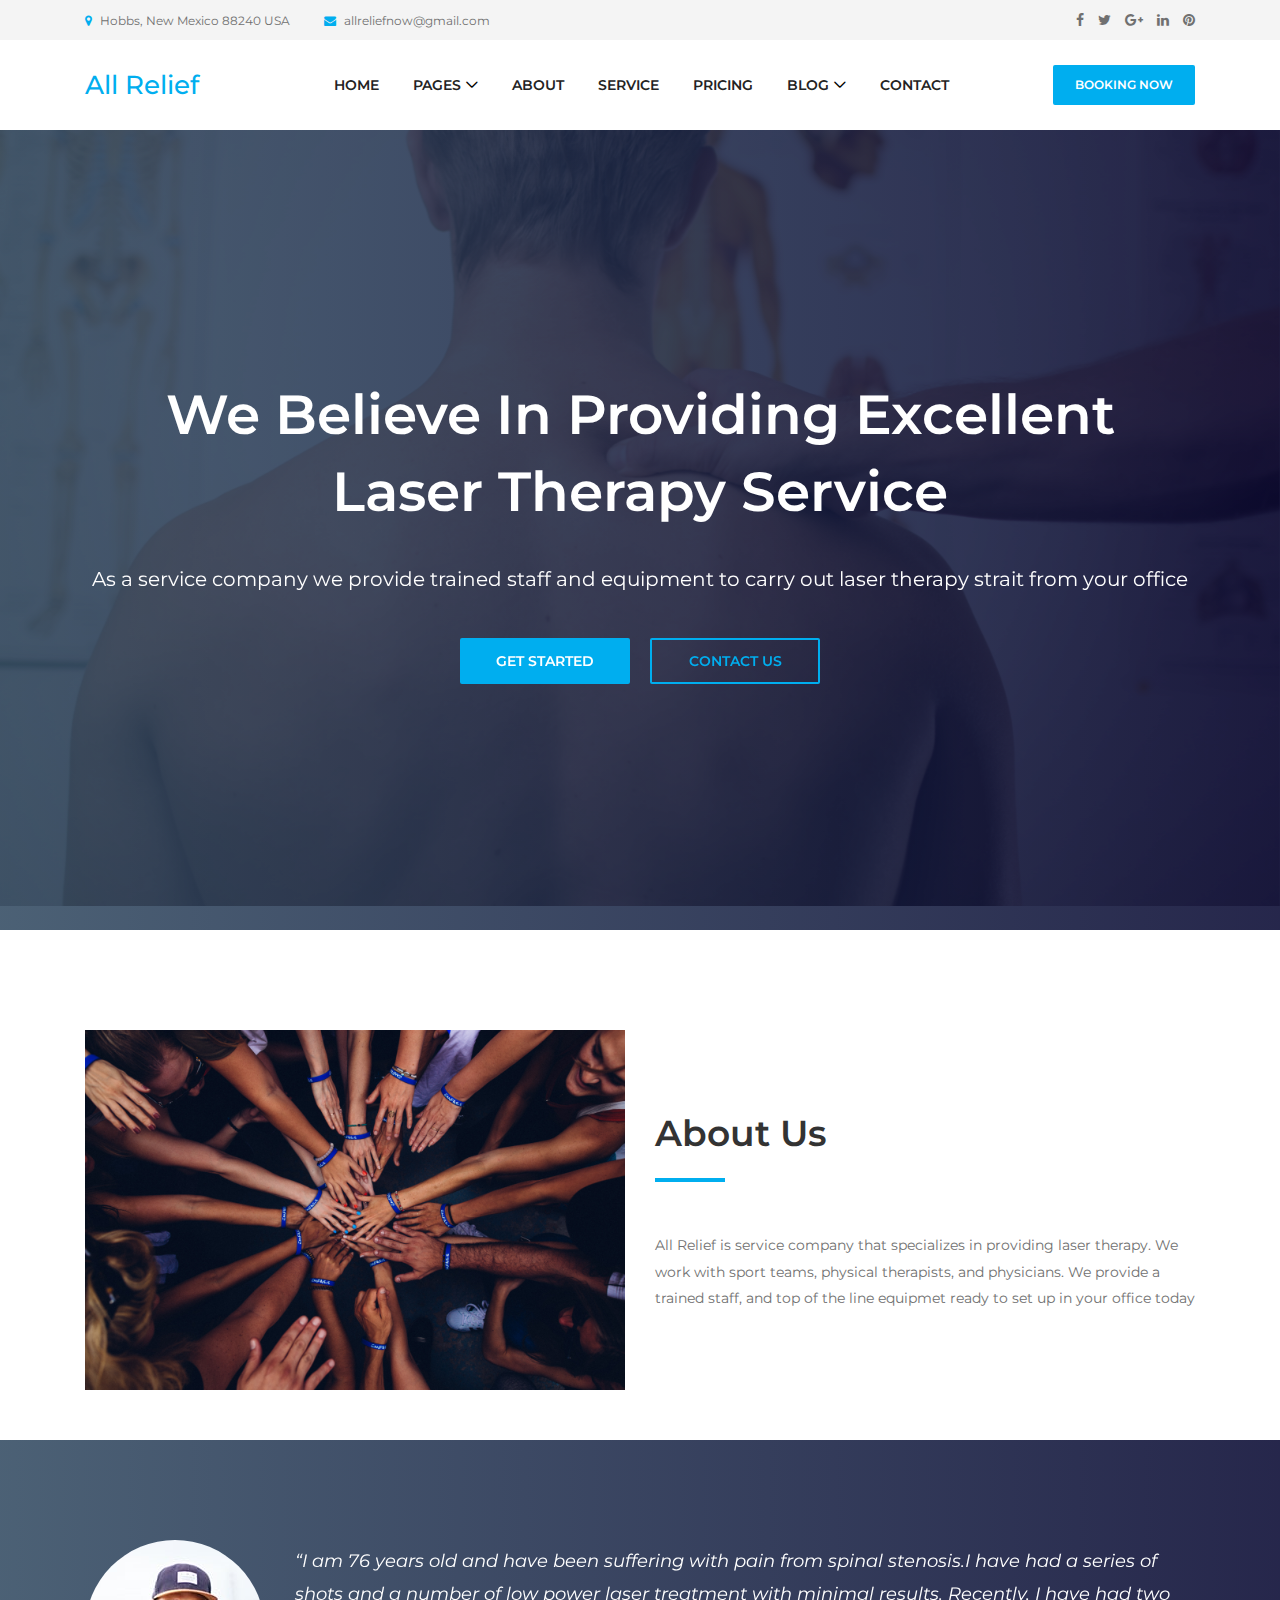
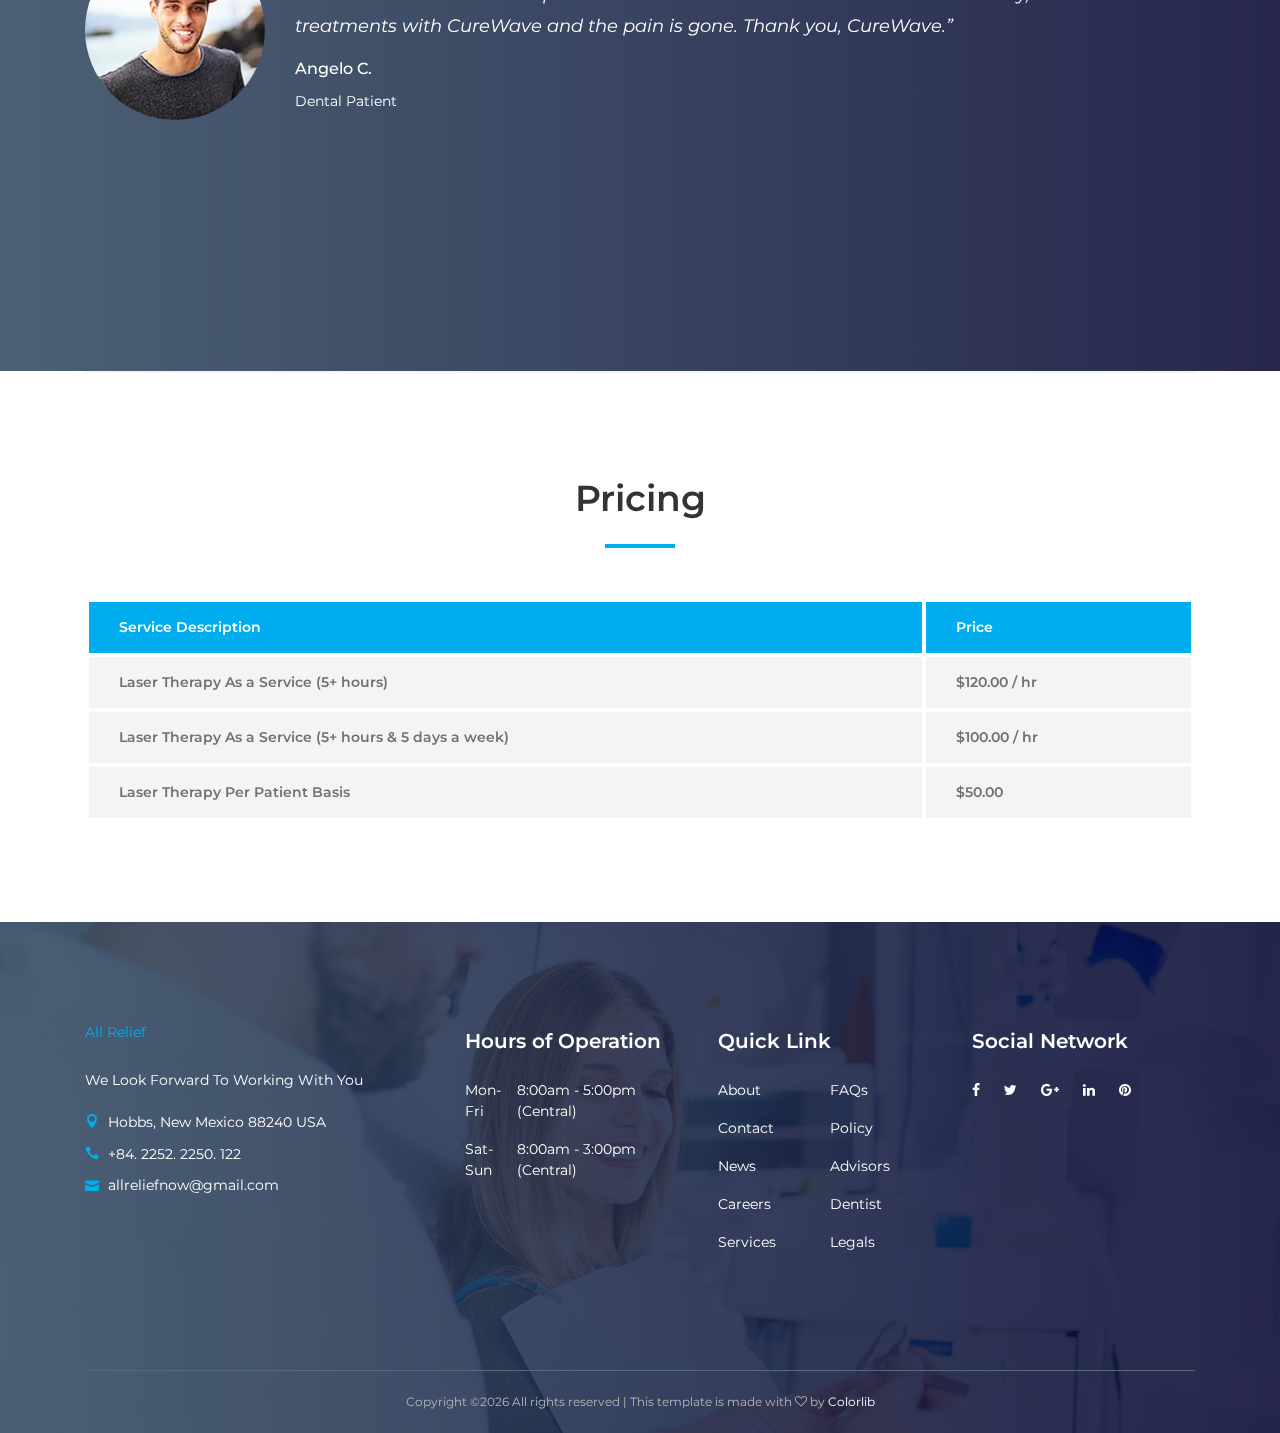
==== commit 77f4d802: "making basic home page" ====
--- a/index.html
+++ b/index.html
@@ -8,10 +8,10 @@
   <meta name="viewport" content="width=device-width, initial-scale=1, shrink-to-fit=no">
 
   <!-- Title -->
-  <title>Dento - Dentist &amp; Medical HTML Template</title>
+  <title>All Relief - Laser Therapy Service</title>
 
   <!-- Favicon -->
-  <link rel="icon" href="./img/core-img/favicon.ico">
+  <!-- <link rel="icon" href="./img/core-img/favicon.ico"> -->
 
   <!-- Core Stylesheet -->
   <link rel="stylesheet" href="style.css">
@@ -35,8 +35,8 @@
           <!-- Top Content -->
           <div class="col-6 col-md-9 col-lg-8">
             <div class="top-header-content">
-              <a href="#" data-toggle="tooltip" data-placement="bottom" title="28 Jackson Street, Chicago, 7788569 USA"><i class="fa fa-map-marker"></i> <span>28 Jackson Street, Chicago, 7788569 USA</span></a>
-              <a href="#" data-toggle="tooltip" data-placement="bottom" title="info.dento@gmail.com"><i class="fa fa-envelope"></i> <span>info.dento@gmail.com</span></a>
+              <a href="#" data-toggle="tooltip" data-placement="bottom" title=" Hobbs, New Mexico 88240 USA"><i class="fa fa-map-marker"></i> <span>Hobbs, New Mexico 88240 USA</span></a>
+              <a href="#" data-toggle="tooltip" data-placement="bottom" title="allreliefnow@gmail.com"><i class="fa fa-envelope"></i> <span>allreliefnow@gmail.com</span></a>
             </div>
           </div>
           <!-- Top Header Social Info -->
@@ -45,7 +45,7 @@
               <a href="#" data-toggle="tooltip" data-placement="bottom" title="Facebook"><i class="fa fa-facebook"></i></a>
               <a href="#" data-toggle="tooltip" data-placement="bottom" title="Twitter"><i class="fa fa-twitter"></i></a>
               <a href="#" data-toggle="tooltip" data-placement="bottom" title="Google Plus"><i class="fa fa-google-plus"></i></a>
-              <a href="#" data-toggle="tooltip" data-placement="bottom" title="Linkedin"><i class="fa fa-linkedin"></i></a>
+              <a href="https://www.instagram.com/allrelief/" data-toggle="tooltip" data-placement="bottom" title="Linkedin"><i class="fa fa-linkedin"></i></a>
               <a href="#" data-toggle="tooltip" data-placement="bottom" title="Pinterest"><i class="fa fa-pinterest"></i></a>
             </div>
           </div>
@@ -62,8 +62,7 @@
           <nav class="classy-navbar justify-content-between" id="dentoNav">
 
             <!-- Logo -->
-            <a class="nav-brand" href="index.html"><img src="./img/core-img/logo.png" alt=""></a>
-
+            <a class="nav-brand"> <span style="color:#00aeef">All Relief</span></a>
             <!-- Navbar Toggler -->
             <div class="classy-navbar-toggler">
               <span class="navbarToggler"><span></span><span></span><span></span></span>
@@ -83,13 +82,13 @@
                   <li><a href="index.html">Home</a></li>
                   <li><a href="#">Pages</a>
                     <ul class="dropdown">
-                      <li><a href="index.html">- Home</a></li>
-                      <li><a href="about.html">- About Us</a></li>
-                      <li><a href="service.html">- Service</a></li>
-                      <li><a href="pricing.html">- Pricing</a></li>
-                      <li><a href="blog.html">- Blog</a></li>
-                      <li><a href="blog-details.html">- Blog Details</a></li>
-                      <li><a href="contact.html">- Contact</a></li>
+                      <li><a href="#">- Home</a></li>
+                      <li><a href="#">- About Us</a></li>
+                      <li><a href="#">- Service</a></li>
+                      <li><a href="#">- Pricing</a></li>
+                      <li><a href="#">- Blog</a></li>
+                      <li><a href="#">- Blog Details</a></li>
+                      <li><a href="#">- Contact</a></li>
                       <li><a href="#">- Dropdown</a>
                         <ul class="dropdown">
                           <li><a href="#">- Dropdown Item</a></li>
@@ -107,16 +106,16 @@
                       </li>
                     </ul>
                   </li>
-                  <li><a href="about.html">About</a></li>
-                  <li><a href="service.html">Service</a></li>
-                  <li><a href="pricing.html">Pricing</a></li>
+                  <li><a href="#">About</a></li>
+                  <li><a href="#">Service</a></li>
+                  <li><a href="#">Pricing</a></li>
                   <li><a href="#">Blog</a>
                     <ul class="dropdown">
-                      <li><a href="blog.html">- Blog</a></li>
-                      <li><a href="blog-details.html">- Blog Details</a></li>
+                      <li><a href="#">- Blog</a></li>
+                      <li><a href="#">- Blog Details</a></li>
                     </ul>
                   </li>
-                  <li><a href="./contact.html">Contact</a></li>
+                  <li><a href="#">Contact</a></li>
                 </ul>
               </div>
               <!-- Nav End -->
@@ -161,9 +160,9 @@
             <div class="col-12">
               <!-- Welcome Text -->
               <div class="welcome-text text-center">
-                <h2 data-animation="fadeInDown" data-delay="100ms">We Believe Everyone Should Have Easy Access To Great Dental Care</h2>
-                <p data-animation="fadeInDown" data-delay="300ms">As a leading industry innovator, Dento is opening up exciting new opportunities for dental professionals, investors, employees & suppliers. Contact us to find out what we have to
-                  offer you.</p>
+                <h2 data-animation="fadeInDown" data-delay="100ms">We Believe That Pain and Inflamation Can Be Avoided</h2>
+                <p data-animation="fadeInDown" data-delay="300ms"> All relief provides pain relief caused by tissue inflamation
+                  </p>
                 <div class="welcome-btn-group">
                   <a href="#" class="btn dento-btn mx-2" data-animation="fadeInDown" data-delay="500ms">Get Started</a>
                   <a href="#" class="btn dento-btn mx-2 active" data-animation="fadeInDown" data-delay="700ms">Contact Us</a>
@@ -195,35 +194,8 @@
               <h2>About Us</h2>
               <div class="line"></div>
             </div>
-            <p>Vestibulum condimentum, risus sedones honcus rutrum, salah lacus mollis zurna, nec finibusmi velit advertisis. Proin vitae odin quis magna aliquet laciniae. Etiam auctor, nisi vel. Pellentesque ultrices nisl quam iaculis, nec pulvinar
-              augue.</p>
-
-            <!-- Single Skills Area -->
-            <div class="single-skills-area mt-30">
-              <h6>Experience Dentist</h6>
-              <div id="bar1" class="barfiller">
-                <span class="tip"></span>
-                <span class="fill" data-percentage="80"></span>
-              </div>
-            </div>
-
-            <!-- Single Skills Area -->
-            <div class="single-skills-area mt-30">
-              <h6>Modern Equipment</h6>
-              <div id="bar2" class="barfiller">
-                <span class="tip"></span>
-                <span class="fill" data-percentage="65"></span>
-              </div>
-            </div>
-
-            <!-- Single Skills Area -->
-            <div class="single-skills-area mt-30">
-              <h6>Friendly Staff</h6>
-              <div id="bar3" class="barfiller">
-                <span class="tip"></span>
-                <span class="fill" data-percentage="85"></span>
-              </div>
-            </div>
+            <p>All Relief is service company that specializes in providing laser therapy. We work with sport teams, physical therapists, and physicians. We provide a trained staff, and top of the line equipmet ready to set up in your office today </p>
+
           </div>
         </div>
       </div>
@@ -231,380 +203,8 @@
   </section>
   <!-- ****** About Us Area End ****** -->
 
-  <div class="container">
-    <div class="dento-border clearfix"></div>
-  </div>
-
-  <!-- Cool Facts Area Start -->
-  <section class="dento-cta-area">
-    <div class="container">
-      <div class="row">
-        <!-- Cool Facts Area -->
-        <div class="col-12 col-sm-6 col-lg-3">
-          <div class="single-cta text-center mt-50 mb-100">
-            <i class="icon_genius"></i>
-            <h2><span class="counter">20</span></h2>
-            <h5>Years Of Experience</h5>
-          </div>
-        </div>
-
-        <!-- Cool Facts Area -->
-        <div class="col-12 col-sm-6 col-lg-3">
-          <div class="single-cta text-center mt-50 mb-100">
-            <i class="icon_heart_alt"></i>
-            <h2><span class="counter">700</span>+</h2>
-            <h5>Happy Patients</h5>
-          </div>
-        </div>
-
-        <!-- Cool Facts Area -->
-        <div class="col-12 col-sm-6 col-lg-3">
-          <div class="single-cta text-center mt-50 mb-100">
-            <i class="icon_book_alt"></i>
-            <h2><span class="counter">120</span></h2>
-            <h5>Certificate</h5>
-          </div>
-        </div>
-
-        <!-- Cool Facts Area -->
-        <div class="col-12 col-sm-6 col-lg-3">
-          <div class="single-cta text-center mt-50 mb-100">
-            <i class="icon_id"></i>
-            <h2><span class="counter">40</span>+</h2>
-            <h5>Dentist</h5>
-          </div>
-        </div>
-      </div>
-    </div>
-  </section>
-  <!-- Cool Facts Area End -->
-
-  <!-- Dento Service Area Start -->
-  <section class="dento-service-area section-padding-100-0 bg-img bg-gradient-overlay jarallax clearfix" style="background-image: url('img/bg-img/13.jpg');">
-    <div class="container">
-      <div class="row align-items-center">
-        <!-- Service Content -->
-        <div class="col-12 col-lg-6">
-          <div class="service-content mb-30">
-            <!-- Section Heading -->
-            <div class="section-heading white">
-              <h2>Our Services</h2>
-              <div class="line"></div>
-            </div>
-
-            <div class="row">
-              <!-- Single Service -->
-              <div class="col-6 col-md-4">
-                <div class="single-service mb-70">
-                  <img src="./img/core-img/s1.png" alt="">
-                  <h6>Teeth Whitening</h6>
-                </div>
-              </div>
-
-              <!-- Single Service -->
-              <div class="col-6 col-md-4">
-                <div class="single-service mb-70">
-                  <img src="./img/core-img/s2.png" alt="">
-                  <h6>Missing Teeth</h6>
-                </div>
-              </div>
-
-              <!-- Single Service -->
-              <div class="col-6 col-md-4">
-                <div class="single-service mb-70">
-                  <img src="./img/core-img/s3.png" alt="">
-                  <h6>Teeth Whitening</h6>
-                </div>
-              </div>
-
-              <!-- Single Service -->
-              <div class="col-6 col-md-4">
-                <div class="single-service mb-70">
-                  <img src="./img/core-img/s4.png" alt="">
-                  <h6>Cosmetic Dentistry</h6>
-                </div>
-              </div>
-
-              <!-- Single Service -->
-              <div class="col-6 col-md-4">
-                <div class="single-service mb-70">
-                  <img src="./img/core-img/s5.png" alt="">
-                  <h6>Examination</h6>
-                </div>
-              </div>
-
-              <!-- Single Service -->
-              <div class="col-6 col-md-4">
-                <div class="single-service mb-70">
-                  <img src="./img/core-img/s1.png" alt="">
-                  <h6>Teeth Pain</h6>
-                </div>
-              </div>
-            </div>
-          </div>
-        </div>
-
-        <!-- Video Area -->
-        <div class="col-12 col-lg-6">
-          <div class="dento-video-area mb-100">
-            <img src="./img/bg-img/14.jpg" alt="">
-            <!-- Play Button -->
-            <a href="#" class="video-play-button"><i class="fa fa-play" aria-hidden="true"></i></a>
-          </div>
-        </div>
-      </div>
-    </div>
-  </section>
-  <!-- Dento Service Area End -->
-
-  <!-- Dento Pricing Table Area Start -->
-  <section class="dento-pricing-table-area section-padding-100">
-    <div class="container">
-      <div class="row">
-        <!-- Section Heading -->
-        <div class="col-12">
-          <div class="section-heading text-center">
-            <h2>Pricing</h2>
-            <div class="line"></div>
-          </div>
-        </div>
-      </div>
-
-      <div class="row">
-        <div class="col-12">
-          <div class="dento-price-table table-responsive">
-            <table class="table table-borderless mb-0">
-              <thead>
-                <tr>
-                  <th scope="col">Service Names</th>
-                  <th scope="col">Stage</th>
-                  <th scope="col">Price</th>
-                </tr>
-              </thead>
-              <tbody>
-                <tr>
-                  <th scope="row">Teeth Whitening Service at home</th>
-                  <td>1 times</td>
-                  <td>$115.00</td>
-                </tr>
-                <tr>
-                  <th scope="row">Teeth Whitening Service at Dental Clinic</th>
-                  <td>1 times</td>
-                  <td>$100.00</td>
-                </tr>
-                <tr>
-                  <th scope="row">Ceramic crowns and fillings Dental porcelain</th>
-                  <td>1 times</td>
-                  <td>$99.00</td>
-                </tr>
-                <tr>
-                  <th scope="row">Remove crowns, bridges Service</th>
-                  <td>1 tooth</td>
-                  <td>$50.00</td>
-                </tr>
-                <tr>
-                  <th scope="row">Covering the recession of the gums</th>
-                  <td>1 times</td>
-                  <td>$400.00</td>
-                </tr>
-                <tr>
-                  <th scope="row">Consultation, impressions and preparation of models</th>
-                  <td>1 times</td>
-                  <td>$35.00</td>
-                </tr>
-                <tr>
-                  <th scope="row">Removal of an old inlay, old crown</th>
-                  <td>1 times</td>
-                  <td>$99.00</td>
-                </tr>
-                <tr>
-                  <th scope="row">Overlay teeth whitening ( 2 arches)</th>
-                  <td>1 times</td>
-                  <td>$170.00</td>
-                </tr>
-                <tr>
-                  <th scope="row">Standard porcelain and zirconium crown on implant</th>
-                  <td>1 tooth</td>
-                  <td>$499.00</td>
-                </tr>
-                <tr>
-                  <th scope="row">Implantation of an implant (price depends on system used)</th>
-                  <td>1 tooth</td>
-                  <td>$600.00</td>
-                </tr>
-              </tbody>
-            </table>
-          </div>
-        </div>
-
-        <div class="col-12">
-          <div class="more-btn text-center mt-50">
-            <a href="#" class="btn dento-btn">Read More <i class="fa fa-angle-double-right"></i></a>
-          </div>
-        </div>
-      </div>
-    </div>
-  </section>
-  <!-- Dento Pricing Table Area End -->
-
-  <!-- Book An Oppointment Area Start -->
-  <section class="book-an-oppointment-area section-padding-100 bg-img bg-gradient-overlay jarallax clearfix" style="background-image: url('img/bg-img/12.jpg');">
-    <div class="container">
-      <div class="row">
-        <!-- Section Heading -->
-        <div class="col-12">
-          <div class="section-heading text-center white">
-            <h2>Book An Apointment</h2>
-            <div class="line"></div>
-          </div>
-        </div>
-      </div>
-
-      <div class="row">
-        <div class="col-12">
-          <!-- Appointment Form -->
-          <div class="appointment-form">
-            <form action="#" method="post">
-              <div class="row">
-                <div class="col-md-6">
-                  <div class="form-group mb-30">
-                    <input type="text" name="your-name" class="form-control" placeholder="Your Name" required>
-                  </div>
-                </div>
-                <div class="col-md-6">
-                  <div class="form-group mb-30">
-                    <input type="text" name="your-phone" class="form-control" placeholder="Your Phone" required>
-                  </div>
-                </div>
-                <div class="col-md-6">
-                  <div class="form-group mb-30">
-                    <input type="email" name="your-email" class="form-control" placeholder="Your Email" required>
-                  </div>
-                </div>
-                <div class="col-md-6">
-                  <div class="form-group mb-30">
-                    <input type="text" name="your-address" class="form-control" placeholder="Your Address">
-                  </div>
-                </div>
-                <div class="col-md-6">
-                  <div class="form-group mb-30">
-                    <select name="your-scheldule" class="form-control">
-                      <option value="Choose Your Scheldule">Choose Your Scheldule</option>
-                      <option value="9 AM to 10 AM">9 AM to 10 AM</option>
-                      <option value="11 AM to 12 PM">11 AM to 12 PM</option>
-                      <option value="2 PM to 4 PM">2 PM to 4 PM</option>
-                      <option value="8 PM to 10 PM">8 PM to 10 PM</option>
-                    </select>
-                  </div>
-                </div>
-                <div class="col-md-6">
-                  <div class="form-group mb-30">
-                    <select name="your-time" class="form-control">
-                      <option value="Choose Your Time">Choose Your Scheldule</option>
-                      <option value="9 AM to 10 AM">9 AM to 10 AM</option>
-                      <option value="11 AM to 12 PM">11 AM to 12 PM</option>
-                      <option value="2 PM to 4 PM">2 PM to 4 PM</option>
-                      <option value="8 PM to 10 PM">8 PM to 10 PM</option>
-                    </select>
-                  </div>
-                </div>
-                <div class="col-12">
-                  <div class="form-group mb-30">
-                    <textarea name="your-message" class="form-control" placeholder="Your Message"></textarea>
-                  </div>
-                </div>
-                <div class="col-12 text-center">
-                  <button type="submit" class="btn dento-btn">Booking Now</button>
-                </div>
-              </div>
-            </form>
-          </div>
-        </div>
-      </div>
-    </div>
-  </section>
-  <!-- Book An Oppointment Area End -->
-
-  <!-- ***** Dento Dentist Area Start ***** -->
-  <section class="dentist-area section-padding-100-0">
-    <div class="container">
-      <div class="row">
-        <!-- Section Heading -->
-        <div class="col-12">
-          <div class="section-heading text-center">
-            <h2>Our Dentist</h2>
-            <div class="line"></div>
-          </div>
-        </div>
-      </div>
-
-      <div class="row">
-        <!-- Single Dentist Area -->
-        <div class="col-12 col-sm-6 col-md-4">
-          <div class="single-dentist-area mb-100">
-            <img src="./img/bg-img/9.png" alt="">
-            <!-- Dentist Content -->
-            <div class="dentist-content">
-              <!-- Social Info -->
-              <div class="dentist-social-info">
-                <a href="#"><i class="fa fa-facebook"></i></a>
-                <a href="#"><i class="fa fa-twitter"></i></a>
-                <a href="#"><i class="fa fa-google-plus"></i></a>
-              </div>
-              <!-- Dentist Info -->
-              <div class="dentist-info bg-gradient-overlay">
-                <h5>Michael Barley</h5>
-                <p>Implant Expert</p>
-              </div>
-            </div>
-          </div>
-        </div>
-
-        <!-- Single Dentist Area -->
-        <div class="col-12 col-sm-6 col-md-4">
-          <div class="single-dentist-area mb-100">
-            <img src="./img/bg-img/10.png" alt="">
-            <!-- Dentist Content -->
-            <div class="dentist-content">
-              <!-- Social Info -->
-              <div class="dentist-social-info">
-                <a href="#"><i class="fa fa-facebook"></i></a>
-                <a href="#"><i class="fa fa-twitter"></i></a>
-                <a href="#"><i class="fa fa-google-plus"></i></a>
-              </div>
-              <!-- Dentist Info -->
-              <div class="dentist-info bg-gradient-overlay">
-                <h5>Michael Barley</h5>
-                <p>Implant Expert</p>
-              </div>
-            </div>
-          </div>
-        </div>
-
-        <!-- Single Dentist Area -->
-        <div class="col-12 col-sm-6 col-md-4">
-          <div class="single-dentist-area mb-100">
-            <img src="./img/bg-img/11.png" alt="">
-            <!-- Dentist Content -->
-            <div class="dentist-content">
-              <!-- Social Info -->
-              <div class="dentist-social-info">
-                <a href="#"><i class="fa fa-facebook"></i></a>
-                <a href="#"><i class="fa fa-twitter"></i></a>
-                <a href="#"><i class="fa fa-google-plus"></i></a>
-              </div>
-              <!-- Dentist Info -->
-              <div class="dentist-info bg-gradient-overlay">
-                <h5>Michael Barley</h5>
-                <p>Implant Expert</p>
-              </div>
-            </div>
-          </div>
-        </div>
-      </div>
-    </div>
-  </section>
-  <!-- ***** Dento Dentist Area End ***** -->
+
+
 
   <!-- ***** Testimonials Area Start ***** -->
   <section class="testimonials-area section-padding-100 bg-img bg-gradient-overlay jarallax clearfix" style="background-image: url('img/bg-img/7.jpg');">
@@ -621,9 +221,9 @@
               </div>
               <!-- Content -->
               <div class="testimonial-content">
-                <h5>“I'd been avoiding the dentist for years due to bad experiences. A reminder SMS is sent the working day beforehand. I also had a call confirming appointment. I have been a patient ever since. My dentist is very reassuring and
-                  very helpful. Excellent treatment and advice.”</h5>
-                <h6>Arron Ramsey</h6>
+                <h5>“I am 76 years old and have been suffering with pain from spinal stenosis.I have had  a series of shots and a number of low power laser treatment with minimal results. Recently, I have had two treatments with CureWave and the pain is gone. Thank you, CureWave.”
+                </h5>
+                <h6>Angelo C.</h6>
                 <p>Dental Patient</p>
               </div>
             </div>
@@ -636,9 +236,9 @@
               </div>
               <!-- Content -->
               <div class="testimonial-content">
-                <h5>“I'd been avoiding the dentist for years due to bad experiences. A reminder SMS is sent the working day beforehand. I also had a call confirming appointment. I have been a patient ever since. My dentist is very reassuring and
-                  very helpful. Excellent treatment and advice.”</h5>
-                <h6>Arron Ramsey</h6>
+                <h5>“I was out of work as a carpenter for six years because of a back injury. I tried everything the medical field threw at me with little help. I had terrible pain all the time. When I tried to lift the lightest thing my back would spasm for 3 days. I was told about a laser treatment from a friend and thought I would give it a try. I met Cheryl Haia and found her to be friendly and pleasant. After 3 treatments my pain subsided. After 5 treatments my pain began to dissapear. After 8 treatments I was back to work. I now faced the problem of rebuilding my physiqe due to inactivity for so long. I continued to go back for tune ups until my muscle tone had returned to normal. It is amazing. I have recomended laser therapy to my friends and they all have had great results. Just do i.t
+                  ”</h5>
+                <h6>Ed B.</h6>
                 <p>Dental Patient</p>
               </div>
             </div>
@@ -651,9 +251,8 @@
               </div>
               <!-- Content -->
               <div class="testimonial-content">
-                <h5>“I'd been avoiding the dentist for years due to bad experiences. A reminder SMS is sent the working day beforehand. I also had a call confirming appointment. I have been a patient ever since. My dentist is very reassuring and
-                  very helpful. Excellent treatment and advice.”</h5>
-                <h6>Arron Ramsey</h6>
+                <h5>“Fast recovery. The treatment was very easy and non-invasive. The whole treatment time only took about 10 minutes, and after my ankle sprain, I could already feel increased movement and pain reduction after the first session. Works great and highly recommend it!.”</h5>
+                <h6>Michael H.</h6>
                 <p>Dental Patient</p>
               </div>
             </div>
@@ -664,77 +263,57 @@
   </section>
   <!-- ***** Testimonials Area End ***** -->
 
-  <!-- ***** Blog Area Start ***** -->
-  <section class="dento-blog-area section-padding-100-0 clearfix">
+  <div class="container">
+    <div class="dento-border clearfix"></div>
+  </div>
+
+
+  <!-- Dento Pricing Table Area Start -->
+  <section class="dento-pricing-table-area section-padding-100">
     <div class="container">
       <div class="row">
         <!-- Section Heading -->
         <div class="col-12">
           <div class="section-heading text-center">
-            <h2>The Latest News</h2>
+            <h2>Pricing</h2>
             <div class="line"></div>
           </div>
         </div>
       </div>
 
       <div class="row">
-        <!-- Single Blog Item -->
-        <div class="col-12 col-md-6 col-lg-4">
-          <div class="single-blog-item mb-100">
-            <a href="./blog-details.html">
-              <img src="./img/bg-img/4.jpg" alt="">
-            </a>
-            <!-- Blog Content -->
-            <div class="blog-content">
-              <a href="./blog-details.html" class="post-title">How your mouth bacteria can harm your lungs</a>
-              <p>Donec tempor, lorem et euismod eleifend, est lectus laoreet ante, sed accusan justo diam ...</p>
-              <div class="post-meta">
-                <a href="#"><i class="icon_clock_alt"></i> 28 Sep 2018</a>
-                <a href="#"><i class="icon_chat_alt"></i> 3 Comments</a>
-              </div>
-            </div>
-          </div>
-        </div>
-
-        <!-- Single Blog Item -->
-        <div class="col-12 col-md-6 col-lg-4">
-          <div class="single-blog-item mb-100">
-            <a href="./blog-details.html">
-              <img src="./img/bg-img/5.jpg" alt="">
-            </a>
-            <!-- Blog Content -->
-            <div class="blog-content">
-              <a href="./blog-details.html" class="post-title">What is the best kind of toothpaste to use?</a>
-              <p>Donec tempor, lorem et euismod eleifend, est lectus laoreet ante, sed accusan justo diam ...</p>
-              <div class="post-meta">
-                <a href="#"><i class="icon_clock_alt"></i> 28 Sep 2018</a>
-                <a href="#"><i class="icon_chat_alt"></i> 3 Comments</a>
-              </div>
-            </div>
-          </div>
-        </div>
-
-        <!-- Single Blog Item -->
-        <div class="col-12 col-md-6 col-lg-4">
-          <div class="single-blog-item mb-100">
-            <a href="./blog-details.html">
-              <img src="./img/bg-img/6.jpg" alt="">
-            </a>
-            <!-- Blog Content -->
-            <div class="blog-content">
-              <a href="./blog-details.html" class="post-title">Why you should avoid sipping your drinks</a>
-              <p>Donec tempor, lorem et euismod eleifend, est lectus laoreet ante, sed accusan justo diam ...</p>
-              <div class="post-meta">
-                <a href="#"><i class="icon_clock_alt"></i> 28 Sep 2018</a>
-                <a href="#"><i class="icon_chat_alt"></i> 3 Comments</a>
-              </div>
-            </div>
-          </div>
-        </div>
+        <div class="col-12">
+          <div class="dento-price-table table-responsive">
+            <table class="table table-borderless mb-0">
+              <thead>
+                <tr>
+                  <th scope="col">Service Description</th>
+                  <th scope="col">Price</th>
+                </tr>
+              </thead>
+              <tbody>
+                <tr>
+                  <th scope="row">Laser Therapy As a Service (5+ hours)</th>
+                  <td>$120.00 / hr</td>
+                </tr>
+                <tr>
+                  <th scope="row">Laser Therapy As a Service (5+ hours & 5 days a week)</th>
+                  <td>$100.00 / hr</td>
+                </tr>
+                <tr>
+                  <th scope="row">Laser Therapy Per Patient Basis</th>
+                  <td>$50.00</td>
+                </tr>
+                
+              </tbody>
+            </table>
+          </div>
+        </div>
+
       </div>
     </div>
   </section>
-  <!-- ***** Blog Area End ***** -->
+  <!-- Dento Pricing Table Area End -->
 
   <!-- ***** Footer Area Start ***** -->
   <footer class="footer-area bg-img bg-gradient-overlay" style="background-image: url(img/bg-img/3.jpg);">
@@ -743,12 +322,12 @@
         <!-- Single Footer Widget -->
         <div class="col-12 col-sm-6 col-lg-4">
           <div class="single-footer-widget">
-            <a href="./index.html" class="d-block mb-4"><img src="./img/core-img/logo.png" alt=""></a>
-            <p>Etiam sutor risus, dapibus act elefend katen, lacinia sitamet denim. Mauris sagittis kansa interdum dignissim.</p>
+            <a href="./index.html" class="d-block mb-4"><span style= "color:#00aeef">All Relief</span></a>
+            <p>We Look Forward To Working With You</p>
             <div class="footer-contact">
-              <p><i class="icon_pin"></i> 28 Jackson Street, Chicago, 7788569 USA</p>
+              <p><i class="icon_pin"></i> Hobbs, New Mexico 88240 USA</p>
               <p><i class="icon_phone"></i> +84. 2252. 2250. 122</p>
-              <p><i class="icon_mail"></i> info.dento@gmail.com</p>
+              <p><i class="icon_mail"></i> allreliefnow@gmail.com</p>
             </div>
           </div>
         </div>
@@ -757,15 +336,12 @@
         <div class="col-12 col-sm-6 col-lg">
           <div class="single-footer-widget">
             <!-- Widget Title -->
-            <h5 class="widget-title">Opening Hours</h5>
+            <h5 class="widget-title">Hours of Operation</h5>
 
             <!-- Opening Hours -->
             <ul class="opening-hours">
-              <li><span>Mon-Wed</span> <span>8.00-18.00</span></li>
-              <li><span>Thu-Fri</span> <span>8.00-17.00</span></li>
-              <li><span>Sat</span> <span>9.00-17.00</span></li>
-              <li><span>Sun</span> <span>10.00-17.00</span></li>
-              <li><span>Holiday</span> <span>Closed</span></li>
+              <li><span>Mon-Fri</span> <span>8:00am - 5:00pm (Central)</span></li>
+              <li><span>Sat-Sun</span> <span>8:00am - 3:00pm (Central)</span></li>
             </ul>
           </div>
         </div>
@@ -798,16 +374,7 @@
         <div class="col-12 col-sm-6 col-lg">
           <div class="single-footer-widget">
             <!-- Widget Title -->
-            <h5 class="widget-title">Newsletter</h5>
-
-            <p>We will send out weekly newest article and some great offers</p>
-            <!-- Newsletter Form -->
-            <div class="footer-newsletter-form">
-              <form action="#" method="post">
-                <input type="email" name="nl-email" value="" placeholder="Email Address">
-                <button type="submit"><i class="fa fa-paper-plane" aria-hidden="true"></i></button>
-              </form>
-            </div>
+            <h5 class="widget-title">Social Network</h5>
 
             <!-- Social Info -->
             <div class="footer-social-info">
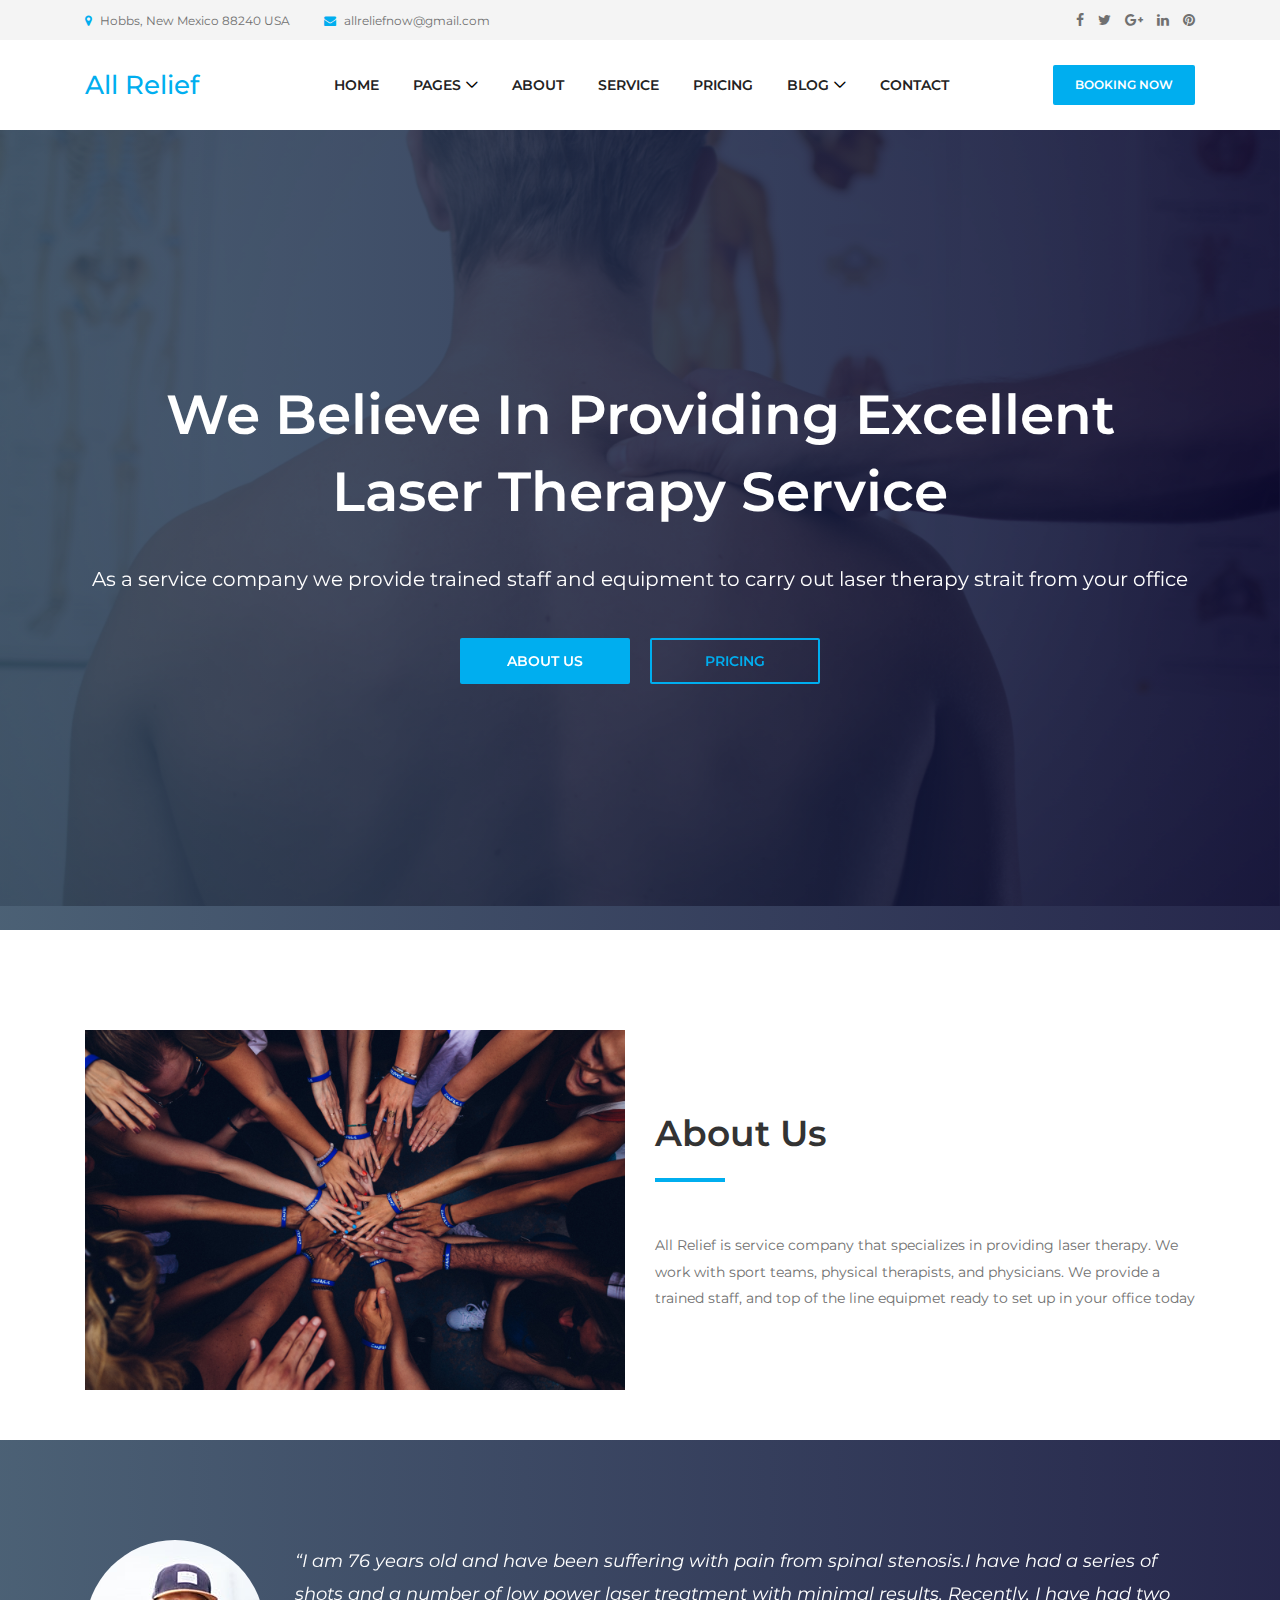
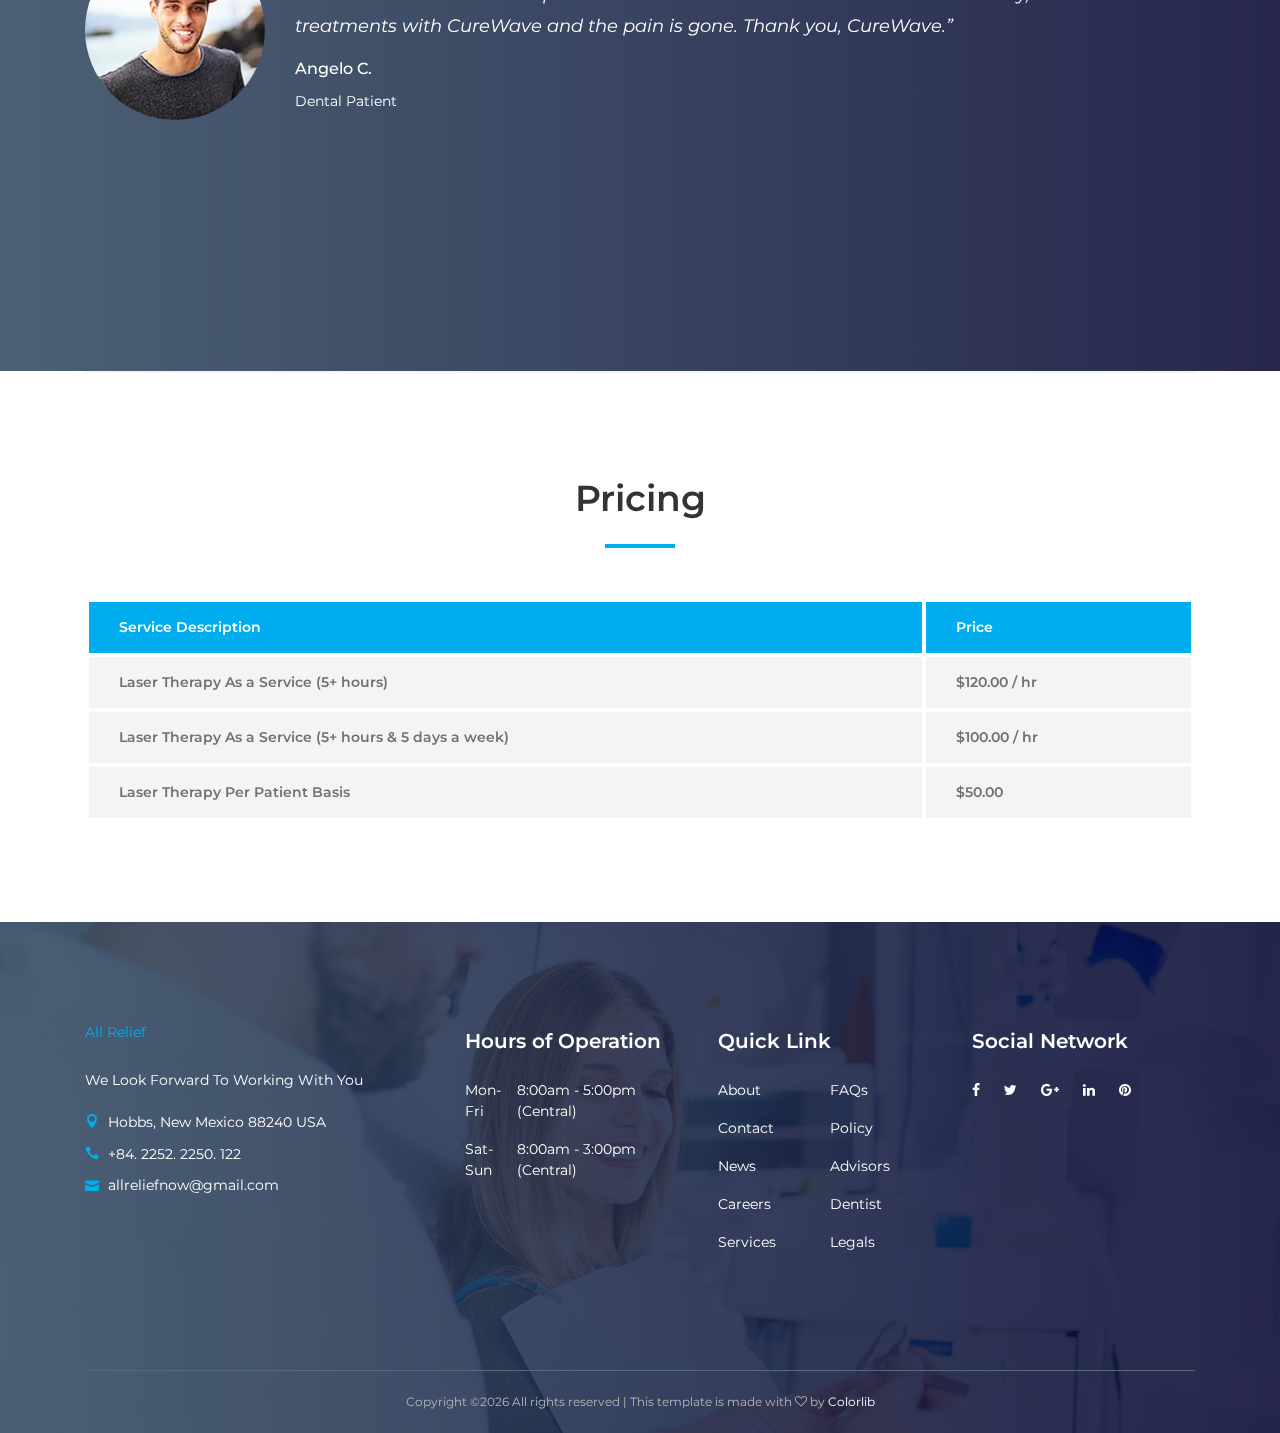
==== commit 0227e63e: "pusing up the button changes" ====
--- a/index.html
+++ b/index.html
@@ -3,7 +3,7 @@
 
 <head>
   <meta charset="UTF-8">
-  <meta name="description" content="Dento - Dentist &amp; Medical HTML Template">
+  <meta name="description" content="All Relief - Laser Therapy Service">
   <meta http-equiv="X-UA-Compatible" content="IE=edge">
   <meta name="viewport" content="width=device-width, initial-scale=1, shrink-to-fit=no">
 
@@ -144,8 +144,8 @@
                 <h2 data-animation="fadeInUp" data-delay="100ms">We Believe In Providing Excellent Laser Therapy Service</h2>
                 <p data-animation="fadeInUp" data-delay="300ms"> As a service company we provide trained staff and equipment to carry out laser therapy strait from your office </p>
                 <div class="welcome-btn-group">
-                  <a href="#" class="btn dento-btn mx-2" data-animation="fadeInUp" data-delay="500ms">Get Started</a>
-                  <a href="#" class="btn dento-btn mx-2 active" data-animation="fadeInUp" data-delay="700ms">Contact Us</a>
+                  <a href="#about-us" class="btn dento-btn mx-2" data-animation="fadeInUp" data-delay="500ms">About Us</a>
+                  <a href="#pricing" class="btn dento-btn mx-2 active" data-animation="fadeInUp" data-delay="700ms">Pricing</a>
                 </div>
               </div>
             </div>
@@ -164,8 +164,8 @@
                 <p data-animation="fadeInDown" data-delay="300ms"> All relief provides pain relief caused by tissue inflamation
                   </p>
                 <div class="welcome-btn-group">
-                  <a href="#" class="btn dento-btn mx-2" data-animation="fadeInDown" data-delay="500ms">Get Started</a>
-                  <a href="#" class="btn dento-btn mx-2 active" data-animation="fadeInDown" data-delay="700ms">Contact Us</a>
+                  <a href="#about-us" class="btn dento-btn mx-2" data-animation="fadeInDown" data-delay="500ms">About Us</a>
+                  <a href="#pricing" class="btn dento-btn mx-2 active" data-animation="fadeInDown" data-delay="700ms">pricing</a>
                 </div>
               </div>
             </div>
@@ -177,7 +177,7 @@
   <!-- ***** Welcome Area End ***** -->
 
   <!-- ****** About Us Area Start ******* -->
-  <section class="dento-about-us-area section-padding-100-0">
+  <section class="dento-about-us-area section-padding-100-0" id="about-us">
     <div class="container">
       <div class="row align-items-center">
         <!-- About Us Thumbnail -->
@@ -269,7 +269,7 @@
 
 
   <!-- Dento Pricing Table Area Start -->
-  <section class="dento-pricing-table-area section-padding-100">
+  <section class="dento-pricing-table-area section-padding-100" id="pricing">
     <div class="container">
       <div class="row">
         <!-- Section Heading -->
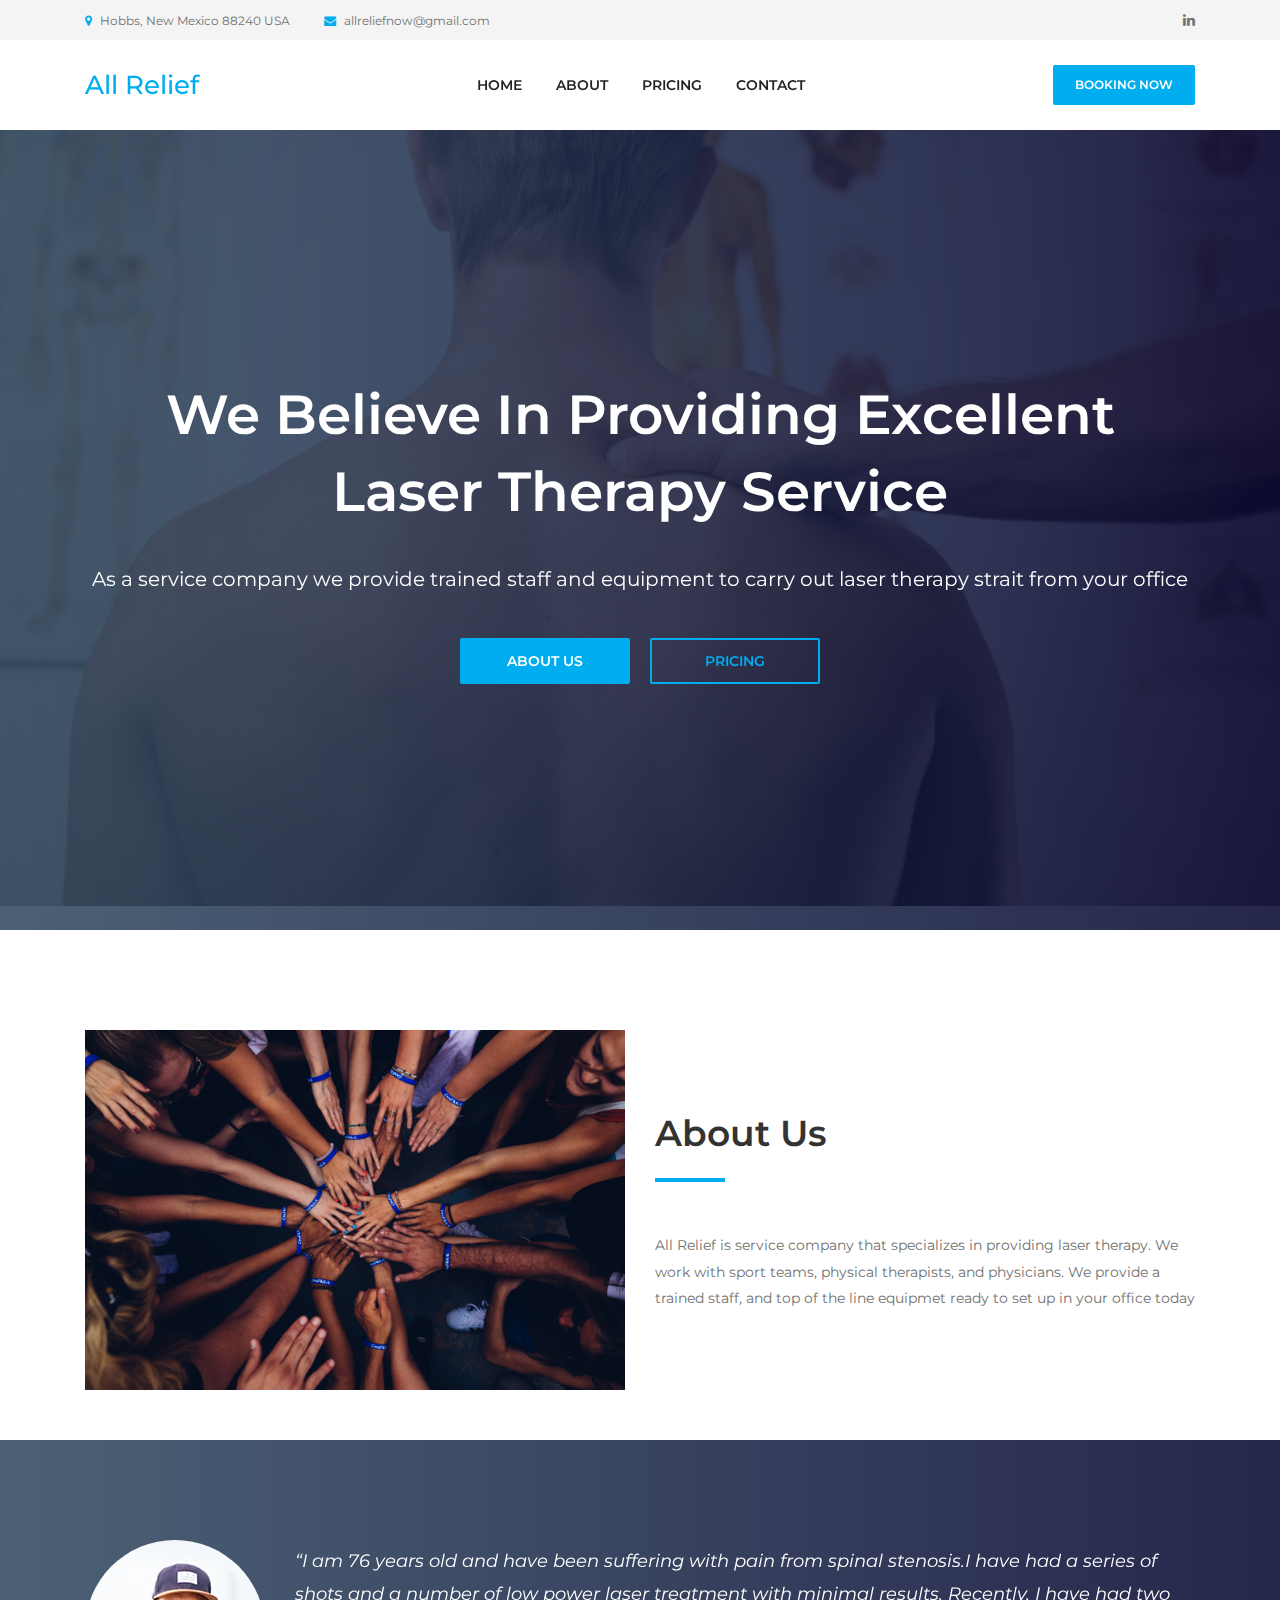
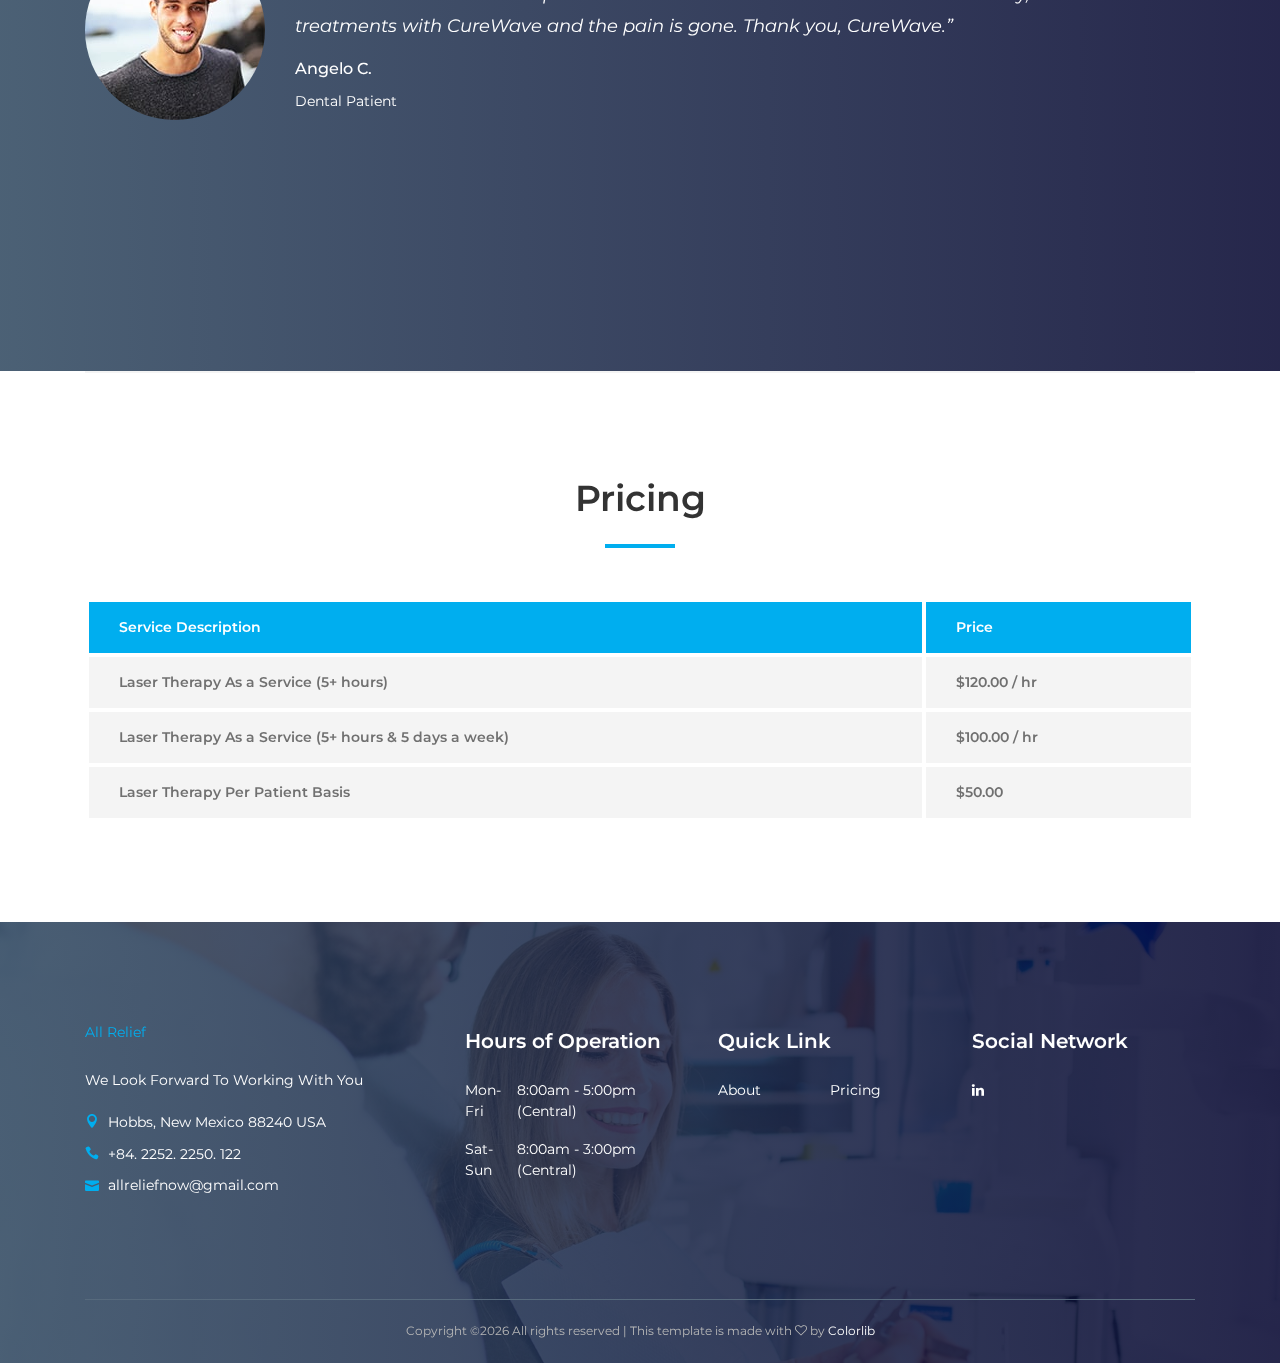
==== commit f369cf53: "cleaning up and taking out unnecessary links" ====
--- a/index.html
+++ b/index.html
@@ -42,11 +42,7 @@
           <!-- Top Header Social Info -->
           <div class="col-6 col-md-3 col-lg-4">
             <div class="top-header-social-info text-right">
-              <a href="#" data-toggle="tooltip" data-placement="bottom" title="Facebook"><i class="fa fa-facebook"></i></a>
-              <a href="#" data-toggle="tooltip" data-placement="bottom" title="Twitter"><i class="fa fa-twitter"></i></a>
-              <a href="#" data-toggle="tooltip" data-placement="bottom" title="Google Plus"><i class="fa fa-google-plus"></i></a>
               <a href="https://www.instagram.com/allrelief/" data-toggle="tooltip" data-placement="bottom" title="Linkedin"><i class="fa fa-linkedin"></i></a>
-              <a href="#" data-toggle="tooltip" data-placement="bottom" title="Pinterest"><i class="fa fa-pinterest"></i></a>
             </div>
           </div>
         </div>
@@ -80,42 +76,9 @@
               <div class="classynav">
                 <ul id="nav">
                   <li><a href="index.html">Home</a></li>
-                  <li><a href="#">Pages</a>
-                    <ul class="dropdown">
-                      <li><a href="#">- Home</a></li>
-                      <li><a href="#">- About Us</a></li>
-                      <li><a href="#">- Service</a></li>
-                      <li><a href="#">- Pricing</a></li>
-                      <li><a href="#">- Blog</a></li>
-                      <li><a href="#">- Blog Details</a></li>
-                      <li><a href="#">- Contact</a></li>
-                      <li><a href="#">- Dropdown</a>
-                        <ul class="dropdown">
-                          <li><a href="#">- Dropdown Item</a></li>
-                          <li><a href="#">- Dropdown Item</a>
-                            <ul class="dropdown">
-                              <li><a href="#">- Even Dropdown</a></li>
-                              <li><a href="#">- Even Dropdown</a></li>
-                              <li><a href="#">- Even Dropdown</a></li>
-                              <li><a href="#">- Even Dropdown</a></li>
-                            </ul>
-                          </li>
-                          <li><a href="#">- Dropdown Item</a></li>
-                          <li><a href="#">- Dropdown Item</a></li>
-                        </ul>
-                      </li>
-                    </ul>
-                  </li>
-                  <li><a href="#">About</a></li>
-                  <li><a href="#">Service</a></li>
-                  <li><a href="#">Pricing</a></li>
-                  <li><a href="#">Blog</a>
-                    <ul class="dropdown">
-                      <li><a href="#">- Blog</a></li>
-                      <li><a href="#">- Blog Details</a></li>
-                    </ul>
-                  </li>
-                  <li><a href="#">Contact</a></li>
+                  <li><a href="#about-us">About</a></li>
+                  <li><a href="#pricing">Pricing</a></li>
+                  <li><a href="#footer">Contact</a></li>
                 </ul>
               </div>
               <!-- Nav End -->
@@ -133,7 +96,6 @@
   <!-- ***** Welcome Area Start ***** -->
   <section class="welcome-area">
     <!-- Welcome Slides -->
-    <div class="welcome-slides owl-carousel">
       <!-- Single Welcome Slide -->
       <div class="welcome-welcome-slide bg-img bg-gradient-overlay jarallax" style="background-image: url(img/bg-img/1.jpg);">
         <div class="container h-100">
@@ -152,27 +114,6 @@
           </div>
         </div>
       </div>
-
-      <!-- Single Welcome Slide -->
-      <div class="welcome-welcome-slide bg-img bg-gradient-overlay jarallax" style="background-image: url(img/bg-img/2.jpg);">
-        <div class="container h-100">
-          <div class="row h-100 align-items-center">
-            <div class="col-12">
-              <!-- Welcome Text -->
-              <div class="welcome-text text-center">
-                <h2 data-animation="fadeInDown" data-delay="100ms">We Believe That Pain and Inflamation Can Be Avoided</h2>
-                <p data-animation="fadeInDown" data-delay="300ms"> All relief provides pain relief caused by tissue inflamation
-                  </p>
-                <div class="welcome-btn-group">
-                  <a href="#about-us" class="btn dento-btn mx-2" data-animation="fadeInDown" data-delay="500ms">About Us</a>
-                  <a href="#pricing" class="btn dento-btn mx-2 active" data-animation="fadeInDown" data-delay="700ms">pricing</a>
-                </div>
-              </div>
-            </div>
-          </div>
-        </div>
-      </div>
-    </div>
   </section>
   <!-- ***** Welcome Area End ***** -->
 
@@ -355,34 +296,22 @@
             <!-- Quick Links Nav -->
             <nav>
               <ul class="quick-links">
-                <li><a href="#">About</a></li>
-                <li><a href="#">FAQs</a></li>
-                <li><a href="#">Contact</a></li>
-                <li><a href="#">Policy</a></li>
-                <li><a href="#">News</a></li>
-                <li><a href="#">Advisors</a></li>
-                <li><a href="#">Careers</a></li>
-                <li><a href="#">Dentist</a></li>
-                <li><a href="#">Services</a></li>
-                <li><a href="#">Legals</a></li>
+                <li><a href="#about-us">About</a></li>
+                <li><a href="#pricing">Pricing</a></li>
               </ul>
             </nav>
           </div>
         </div>
 
         <!-- Single Footer Widget -->
-        <div class="col-12 col-sm-6 col-lg">
+        <div class="col-12 col-sm-6 col-lg" id="footer">
           <div class="single-footer-widget">
             <!-- Widget Title -->
             <h5 class="widget-title">Social Network</h5>
 
             <!-- Social Info -->
             <div class="footer-social-info">
-              <a href="#" data-toggle="tooltip" data-placement="top" title="Facebook"><i class="fa fa-facebook"></i></a>
-              <a href="#" data-toggle="tooltip" data-placement="top" title="Twitter"><i class="fa fa-twitter"></i></a>
-              <a href="#" data-toggle="tooltip" data-placement="top" title="Google Plus"><i class="fa fa-google-plus"></i></a>
-              <a href="#" data-toggle="tooltip" data-placement="top" title="Linkedin"><i class="fa fa-linkedin"></i></a>
-              <a href="#" data-toggle="tooltip" data-placement="top" title="Pinterest"><i class="fa fa-pinterest"></i></a>
+              <a href="https://www.instagram.com/allrelief/" data-toggle="tooltip" data-placement="top" title="Linkedin"><i class="fa fa-linkedin"></i></a>
             </div>
           </div>
         </div>
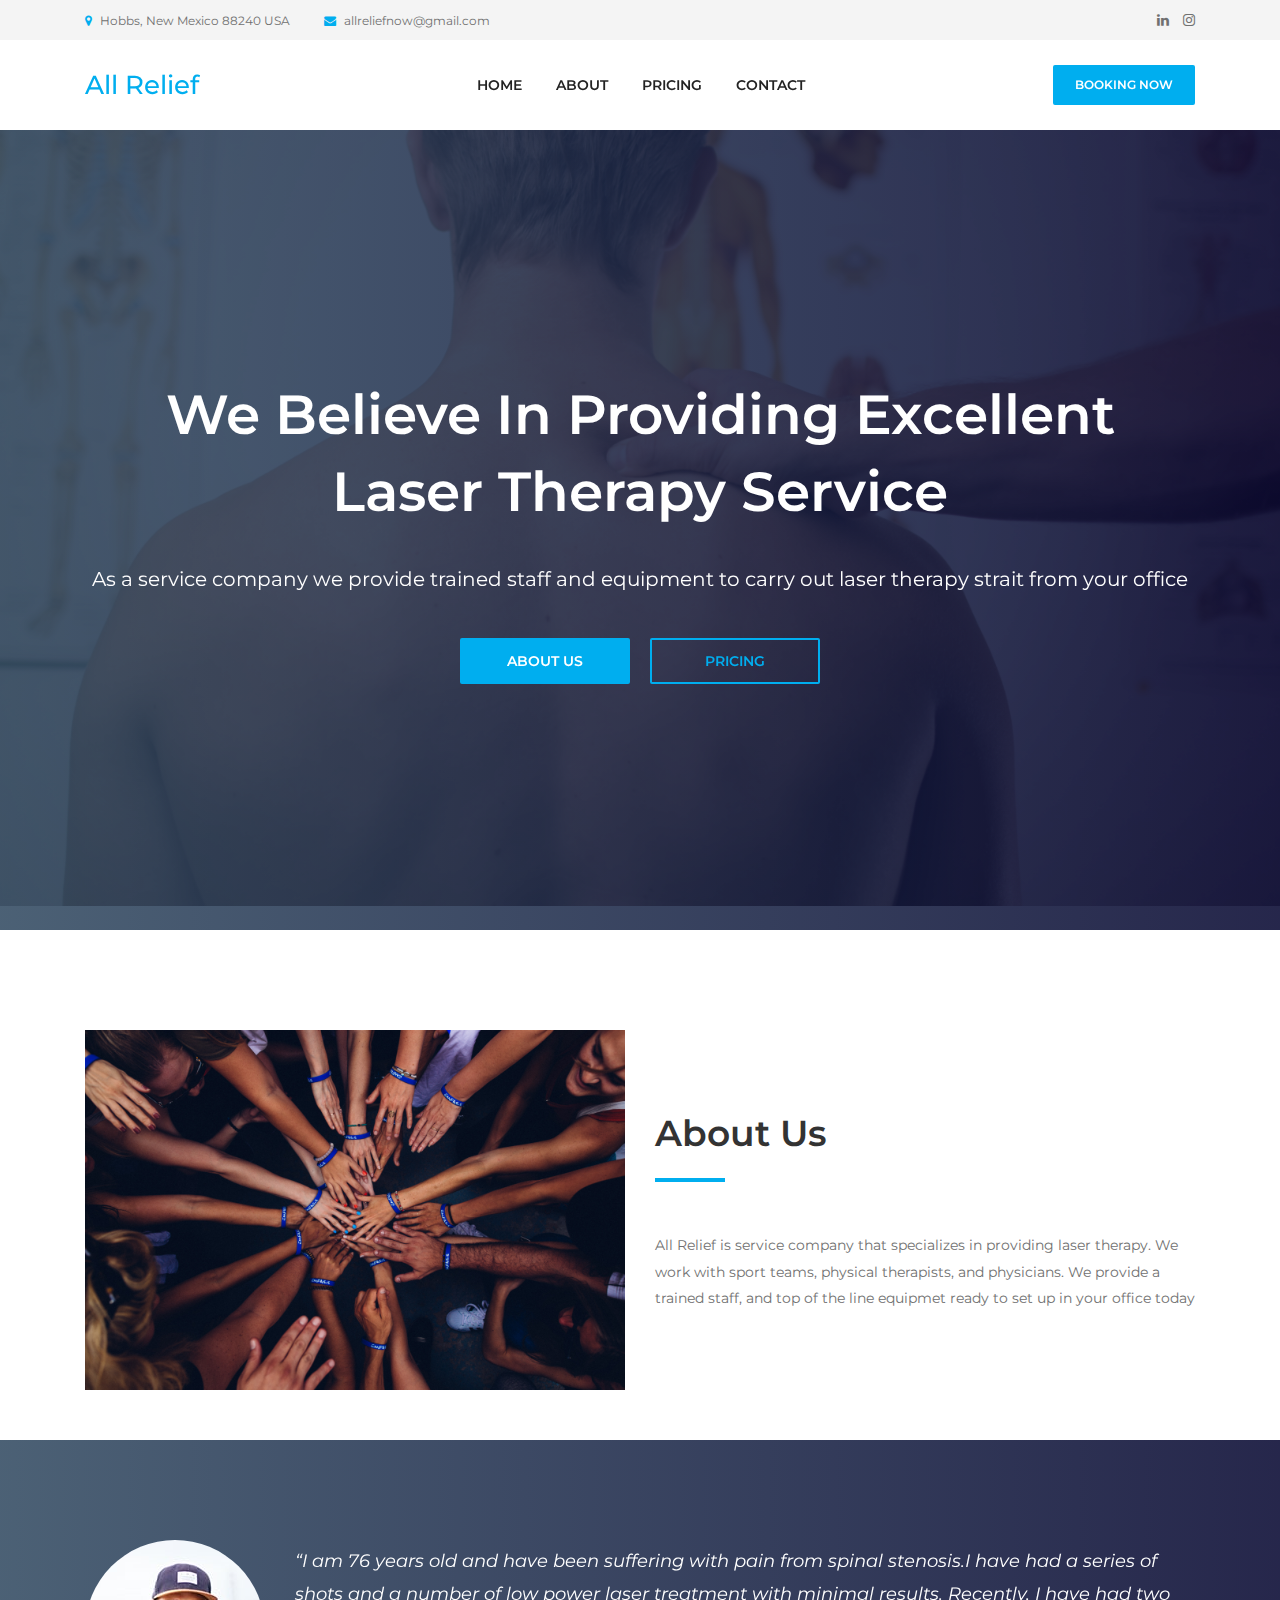
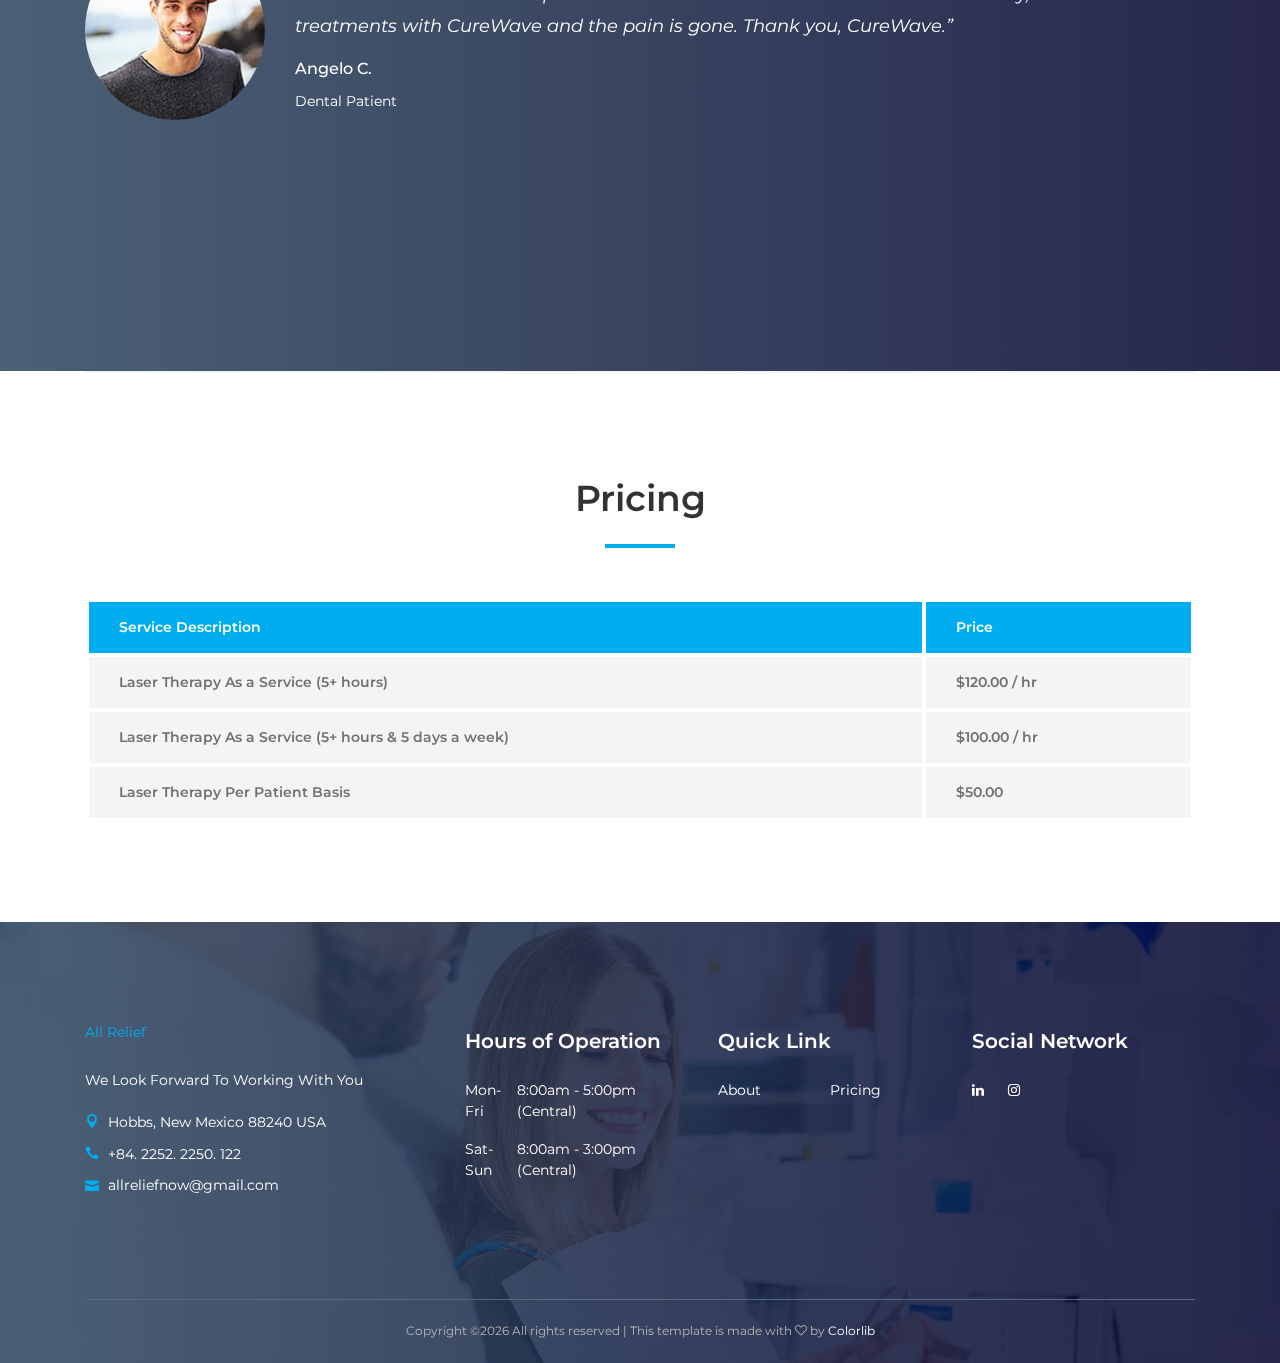
==== commit c8ba8edb: "adding linkedin link" ====
--- a/index.html
+++ b/index.html
@@ -42,7 +42,8 @@
           <!-- Top Header Social Info -->
           <div class="col-6 col-md-3 col-lg-4">
             <div class="top-header-social-info text-right">
-              <a href="https://www.instagram.com/allrelief/" data-toggle="tooltip" data-placement="bottom" title="Linkedin"><i class="fa fa-linkedin"></i></a>
+              <a href="www.linkedin.com/in/all-relief" data-toggle="tooltip" data-placement="bottom" title="Linkedin"><i class="fa fa-linkedin"></i></a>
+              <a href="https://www.instagram.com/allrelief/" data-toggle="tooltip" data-placement="top" title="Linkedin"><i class="fa fa-instagram"></i></a>
             </div>
           </div>
         </div>
@@ -311,7 +312,8 @@
 
             <!-- Social Info -->
             <div class="footer-social-info">
-              <a href="https://www.instagram.com/allrelief/" data-toggle="tooltip" data-placement="top" title="Linkedin"><i class="fa fa-linkedin"></i></a>
+              <a href="www.linkedin.com/in/all-relief" data-toggle="tooltip" data-placement="top" title="Linkedin"><i class="fa fa-linkedin"></i></a>
+              <a href="https://www.instagram.com/allrelief/" data-toggle="tooltip" data-placement="top" title="Linkedin"><i class="fa fa-instagram"></i></a>
             </div>
           </div>
         </div>
